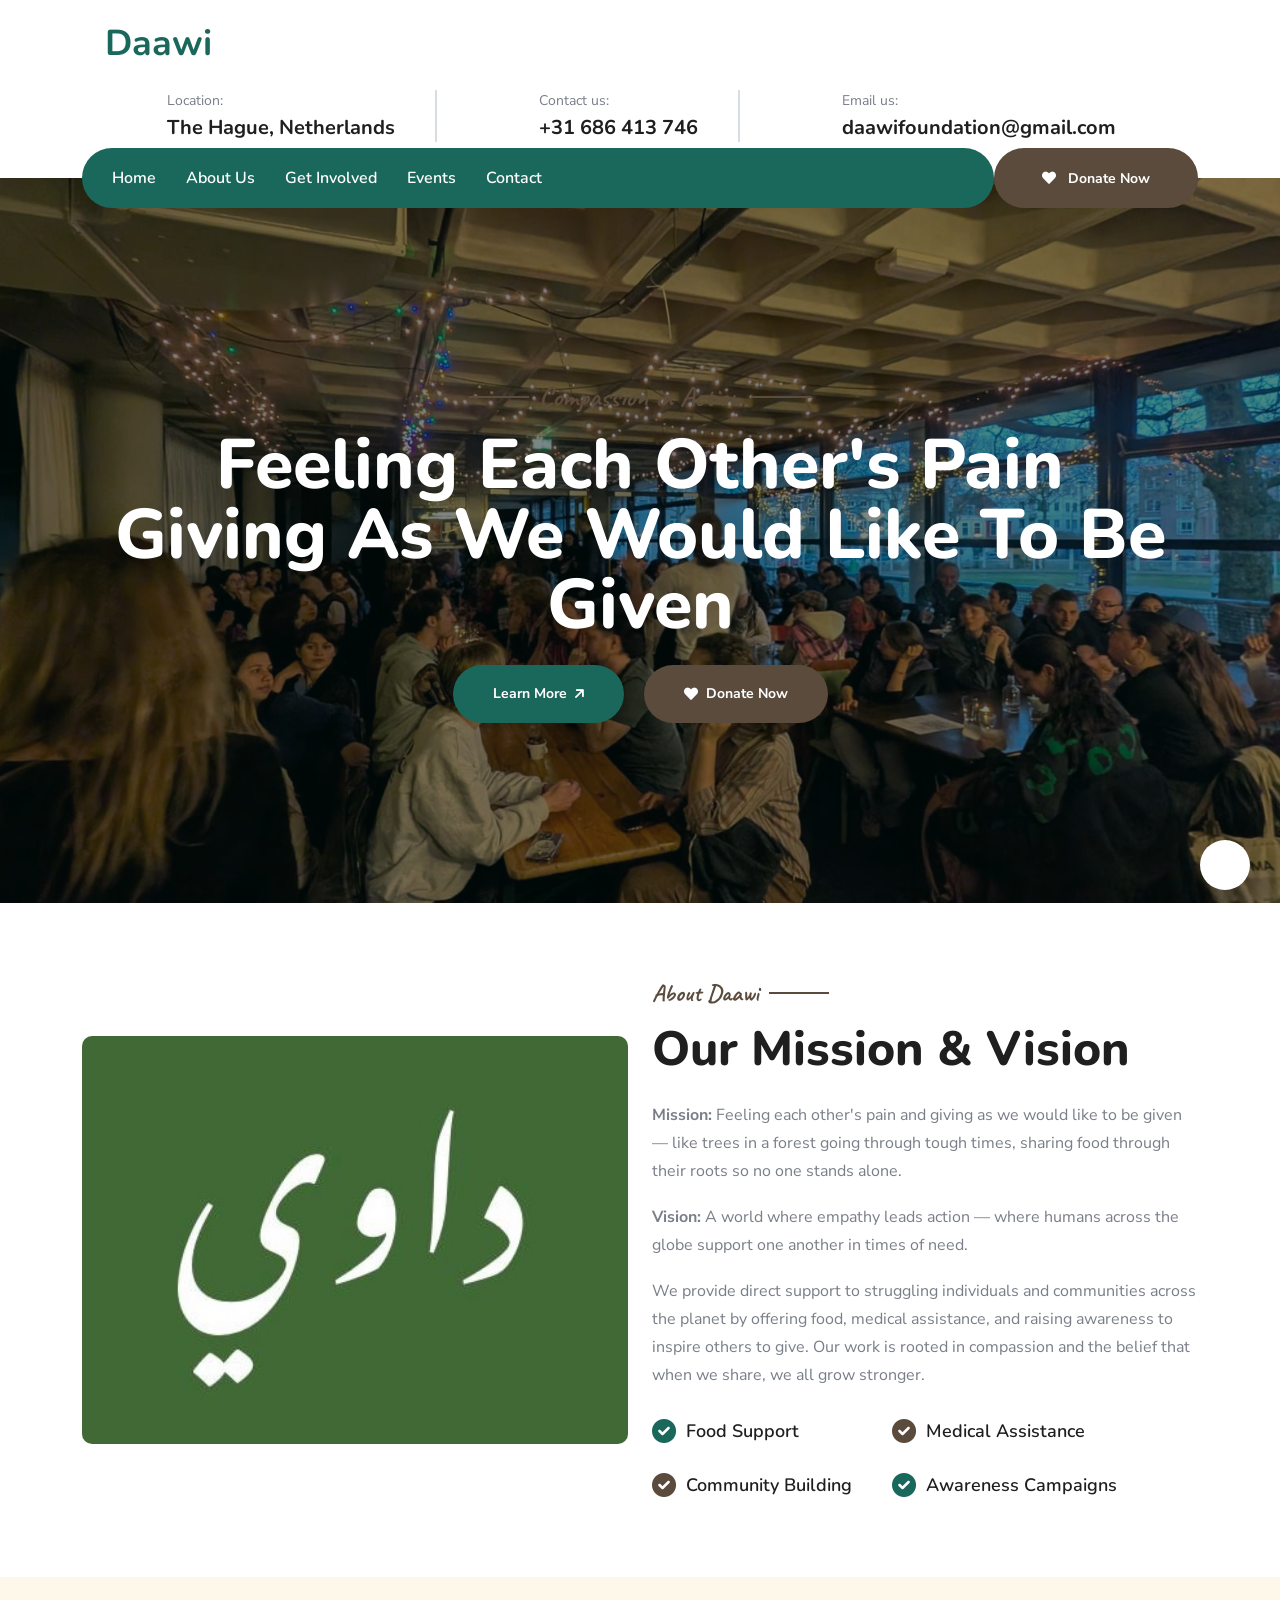
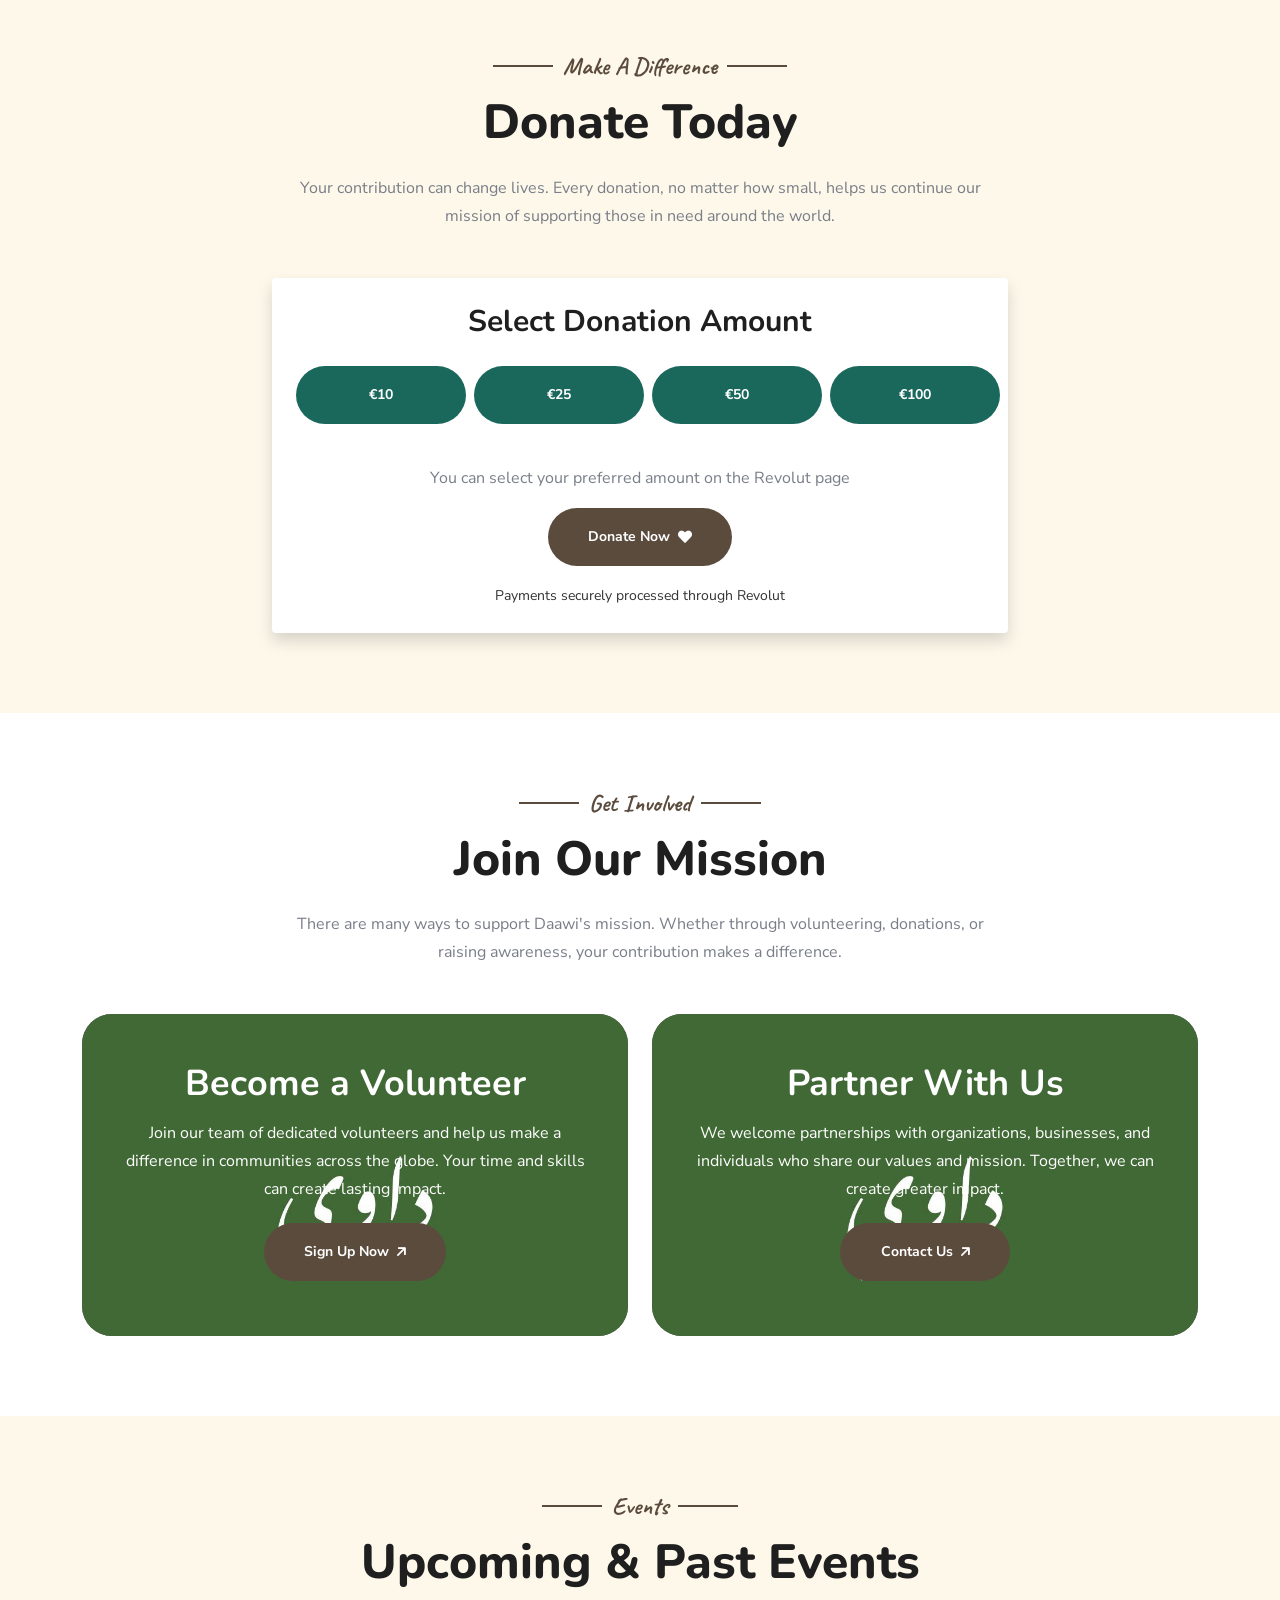
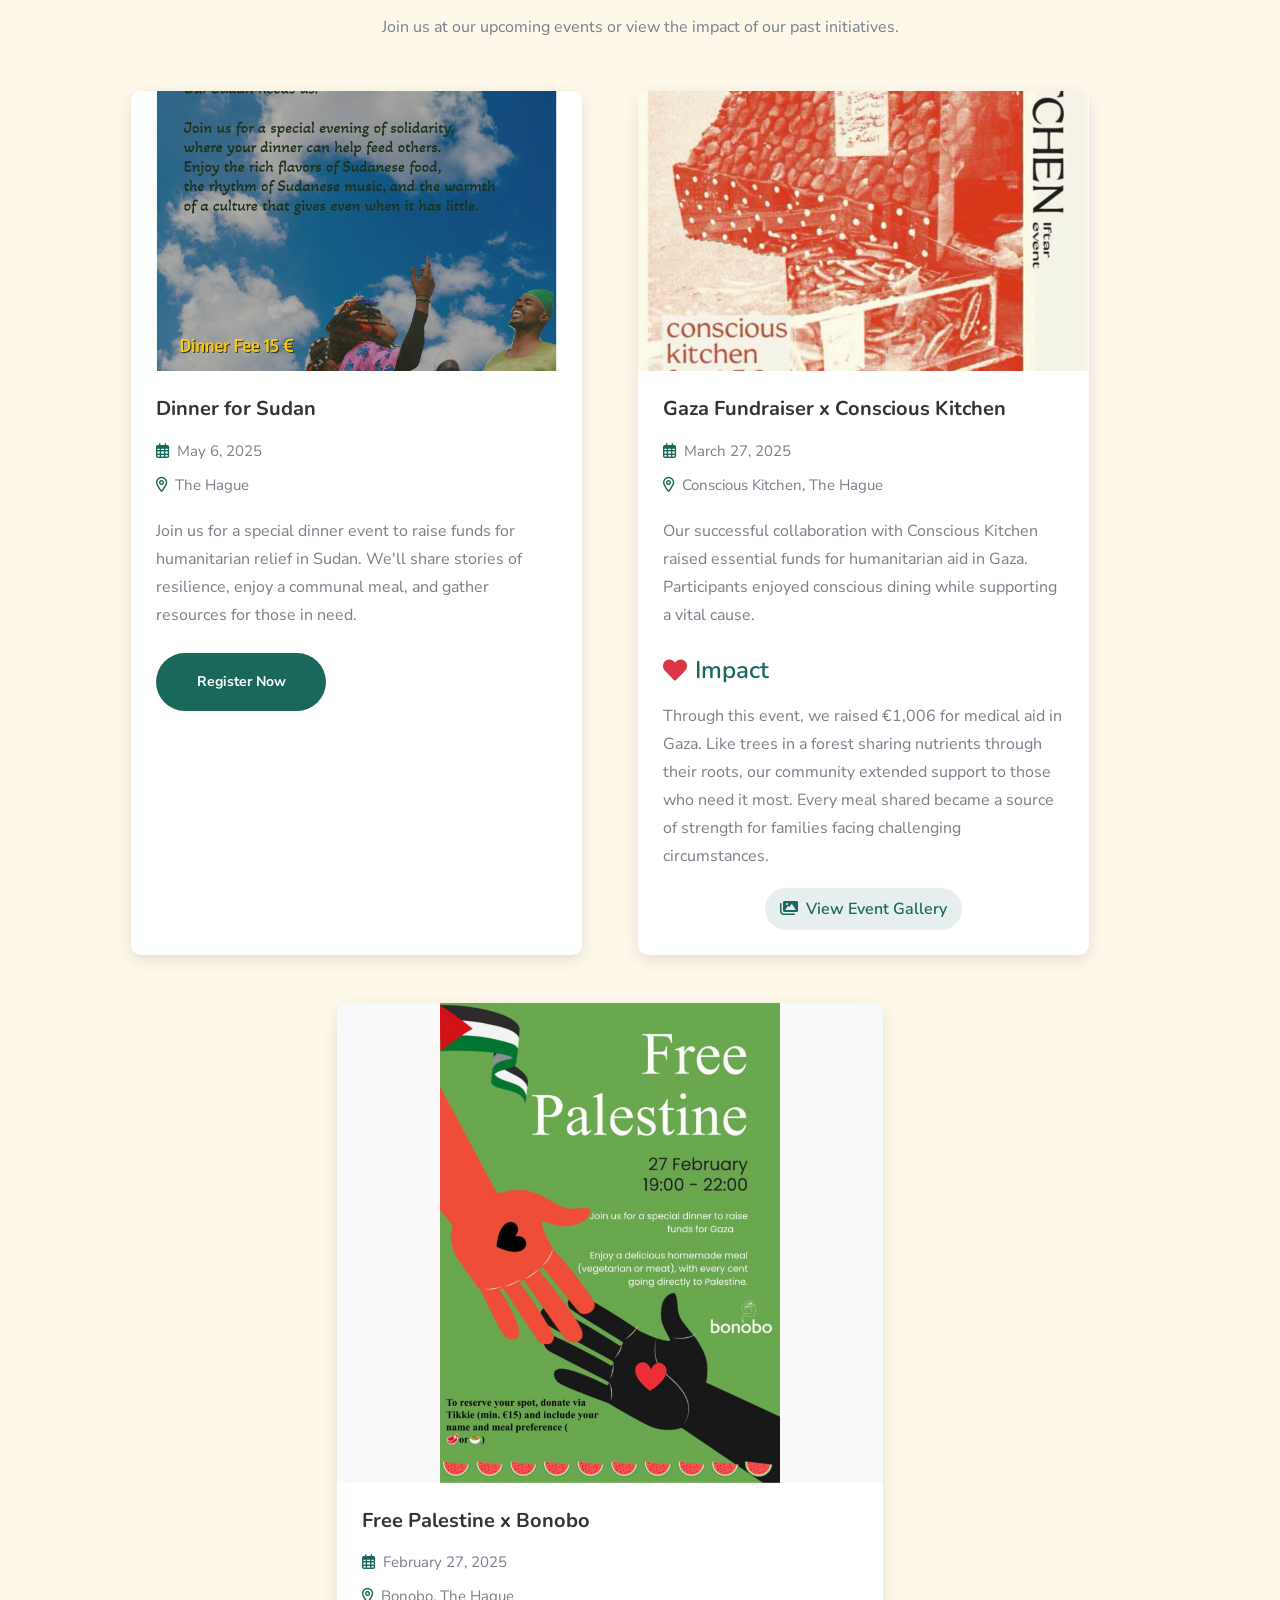
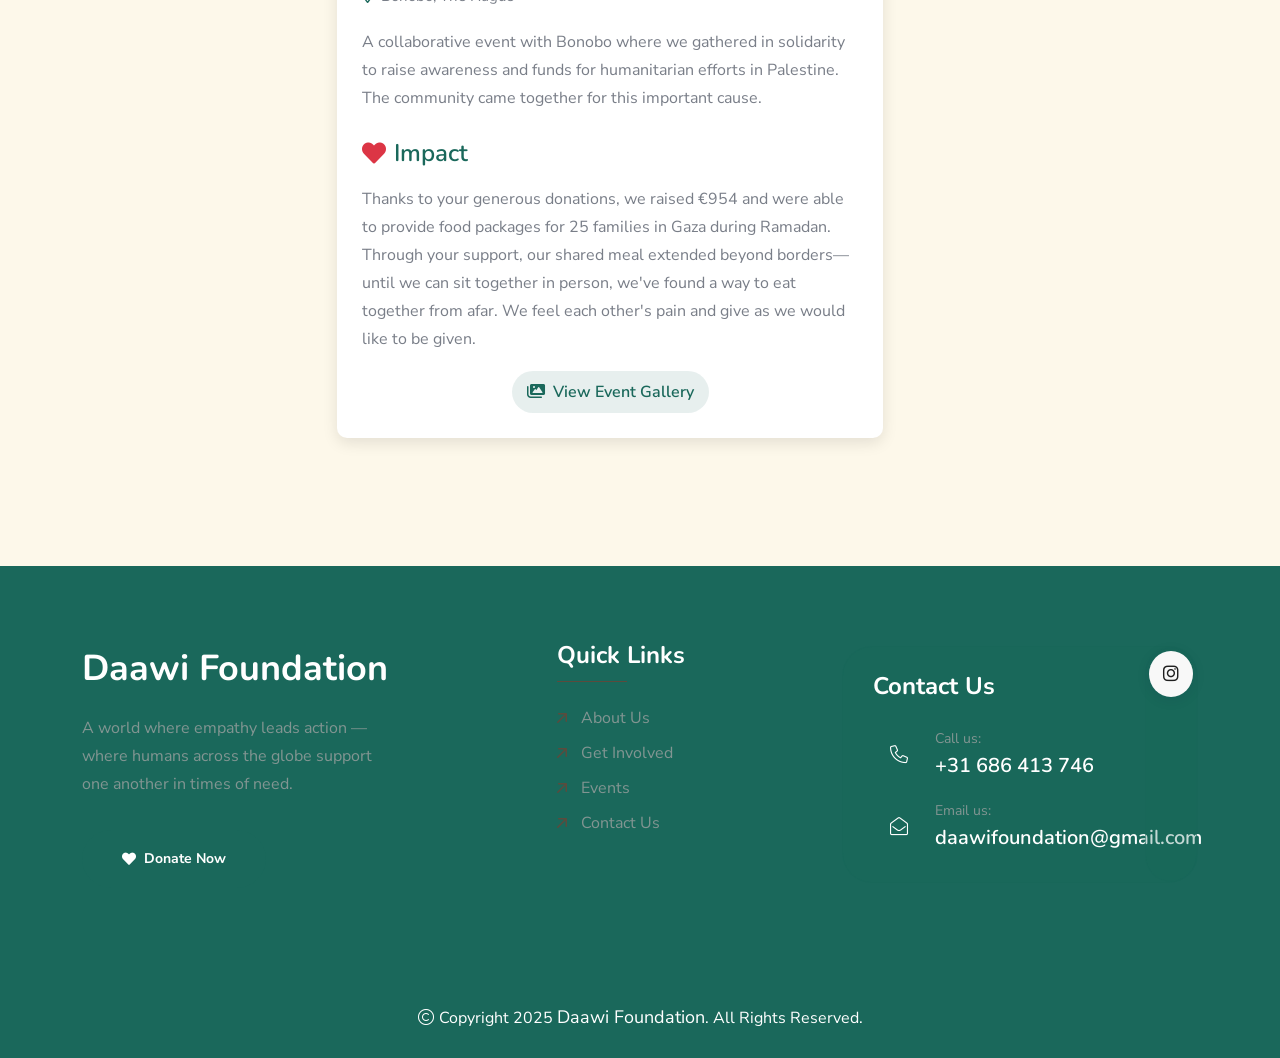
==== index.html @ 06177af1 "updates" ====
<!doctype html>
<html class="no-js" lang="en" dir="ltr">

<head>
    <meta charset="utf-8">
    <meta http-equiv="x-ua-compatible" content="ie=edge">
    <title>Daawi Foundation</title>
    <meta name="author" content="Daawi">
    <meta name="description" content="Daawi Foundation - Compassion in Action">
    <meta name="keywords" content="Daawi, Foundation, Charity, Donation, NGO, Humanitarian">
    <meta name="robots" content="INDEX,FOLLOW">

    <!-- Mobile Specific Metas -->
    <meta name="viewport" content="width=device-width, initial-scale=1, shrink-to-fit=no">

    <!-- Favicons -->
    <link rel="icon" type="image/png" href="assets/img/daawi-log.png">

    <!--==============================
	  Google Fonts
	============================== -->
    <link rel="preconnect" href="https://fonts.googleapis.com">
    <link rel="preconnect" href="https://fonts.gstatic.com" crossorigin>
    <link href="https://fonts.googleapis.com/css2?family=Caveat:wght@400..700&family=Nunito+Sans:ital,opsz,wght@0,6..12,200..1000;1,6..12,200..1000&family=Nunito:ital,wght@0,200..1000;1,200..1000&display=swap" rel="stylesheet">

    <!--==============================
	    All CSS File
	============================== -->
    <!-- Bootstrap -->
    <link rel="stylesheet" href="assets/css/bootstrap.min.css">
    <!-- Fontawesome Icon -->
    <link rel="stylesheet" href="assets/css/fontawesome.min.css">
    <!-- Magnific Popup -->
    <link rel="stylesheet" href="assets/css/magnific-popup.min.css">
    <!-- Swiper Js -->
    <link rel="stylesheet" href="assets/css/swiper-bundle.min.css">
    <!-- Theme Custom CSS -->
    <link rel="stylesheet" href="assets/css/style.css">

    <!-- Custom styles for the one-page MVP -->
    <style>
        :root {
            --theme-color: #1A685B; /* Dark green as requested */
            --theme-color2: #5B4B3D; /* Brown accent */
            --text-color: #333; /* Dark gray for text */
            --bg-light: #f5f5f5; /* Light gray background */
        }
        
        body {
            color: var(--text-color);
            font-family: 'Nunito Sans', sans-serif;
        }
        
        .section-title {
            margin-bottom: 2rem;
        }
        
        .footer-default {
            background-color: var(--theme-color);
        }
        
        .contact-form {
            padding: 2rem;
            background-color: #fff;
            border-radius: 10px;
            box-shadow: 0 5px 20px rgba(0,0,0,0.1);
        }
        
        /* Custom section spacing */
        .page-section {
            padding: 80px 0;
        }
        
        .page-section:nth-child(even) {
            background-color: var(--bg-light);
        }
        
        /* Fix for the logo display */
        .header-logo {
            display: block !important;
        }
        
        /* Event cards styling */
        .event-card {
            height: 100%;
            border-radius: 10px;
            overflow: hidden;
            box-shadow: 0 5px 15px rgba(0,0,0,0.1);
            background-color: #fff;
        }
        
        .event-img {
            height: 250px;
            overflow: hidden;
            position: relative;
        }
        
        .event-img img {
            width: 100%;
            height: 100%;
            object-fit: cover;
        }
        
        .event-content {
            padding: 25px;
        }
        
        /* Fix for About Us image */
        .about-image {
            width: 100%;
            height: auto;
            border-radius: 10px;
            overflow: hidden;
        }
        
        .about-image img {
            width: 100%;
            height: auto;
            display: block;
        }
    </style>
</head>

<body>
    <!--==============================
     Preloader
  ==============================-->
    <div class="preloader">
        <button class="th-btn style2 preloaderCls">Cancel Preloader</button>
        <div class="preloader-inner">
            <span class="loader">
                Daawi
                <span class="loading-text">Daawi</span>
            </span>
        </div>
    </div>

    <!--==============================
    Header Area
==============================-->
    <header class="th-header header-default">
        <div class="menu-top">
            <div class="container">
                <div class="row justify-content-center justify-content-lg-between align-items-center gy-2">
                    <div class="col-auto">
                        <div class="header-logo">
                            <h3 class="mb-0" style="color: var(--theme-color);">Daawi</h3>
                        </div>
                    </div>
                    <div class="col-auto d-none d-md-block">
                        <div class="info-card-wrap">
                            <div class="info-card">
                                <div class="box-icon">
                                    <i class="fal fa-map-marker-alt"></i>
                                </div>
                                <div class="box-content">
                                    <p class="box-text">Location:</p>
                                    <h4 class="box-title">The Hague, Netherlands</h4>
                                </div>
                            </div>
                            <div class="info-card">
                                <div class="box-icon">
                                    <i class="fal fa-phone"></i>
                                </div>
                                <div class="box-content">
                                    <p class="box-text">Contact us:</p>
                                    <h4 class="box-title"><a href="tel:+31686413746">+31 686 413 746</a></h4>
                                </div>
                            </div>
                            <div class="info-card">
                                <div class="box-icon">
                                    <i class="fal fa-envelope-open"></i>
                                </div>
                                <div class="box-content">
                                    <p class="box-text">Email us:</p>
                                    <h4 class="box-title"><a href="mailto:Daawifoundation@gmail.com">daawifoundation@gmail.com</a></h4>
                                </div>
                            </div>
                        </div>
                    </div>
                    <div class="col-auto header-social-col">
                        <div class="th-social">
                            <a href="https://www.instagram.com/_daawi_/"><i class="fab fa-instagram"></i></a>
                        </div>
                    </div>
                </div>
            </div>
        </div>
        <div class="sticky-wrapper">
            <!-- Main Menu Area -->
            <div class="container">
                <div class="menu-area">
                    <div class="menu-area-wrap">
                        <div class="col-auto d-inline-block d-lg-none">
                            <div class="header-logo">
                                <h3 class="mb-0 text-white">Daawi</h3>
                            </div>
                        </div>
                        <nav class="main-menu d-none d-lg-block">
                            <ul>
                                <li><a href="#hero">Home</a></li>
                                <li><a href="#about-sec">About Us</a></li>
                                <li><a href="#get-involved">Get Involved</a></li>
                                <li><a href="#events">Events</a></li>
                                <li><a href="#contact-sec">Contact</a></li>
                            </ul>
                        </nav>
                    </div>
                    <div class="header-button">
                        <a href="#donation-sec" class="th-btn style3 d-lg-block d-none"><i class="fas fa-heart me-2"></i> Donate Now</a>
                        <button type="button" class="icon-btn th-menu-toggle d-lg-none"><i class="far fa-bars"></i></button>
                    </div>
                </div>
            </div>
        </div>
    </header>

    <!--==============================
    Mobile Menu
  ============================== -->
    <div class="th-menu-wrapper">
        <div class="th-menu-area text-center">
            <button class="th-menu-toggle"><i class="fal fa-times"></i></button>
            <div class="mobile-logo">
                <h3 class="mb-0 text-white">Daawi</h3>
            </div>
            <div class="th-mobile-menu">
                <ul>
                    <li><a href="#hero">Home</a></li>
                    <li><a href="#about-sec">About Us</a></li>
                    <li><a href="#get-involved">Get Involved</a></li>
                    <li><a href="#events">Events</a></li>
                    <li><a href="#contact-sec">Contact</a></li>
                </ul>
            </div>
        </div>
    </div>

    <!--==============================
    Hero Area
    ==============================-->
    <div class="th-hero-wrapper hero-1" id="hero">
        <div class="swiper th-slider hero-slider1" id="heroSlide1" data-slider-options='{"effect":"fade", "autoHeight": "true"}'>
            <div class="swiper-wrapper">
                <div class="swiper-slide">
                    <div class="hero-inner" data-bg-src="assets/img/community.jpeg" data-overlay="black4" data-opacity="5">
                        <div class="container">
                            <div class="row justify-content-center">
                                <div class="col-xl-12">
                                    <div class="hero-style1 text-center">
                                        <span class="sub-title justify-content-center" data-ani="slideinup" data-ani-delay="0.2s">Compassion in Action</span>
                                        <h1 class="hero-title text-white">
                                            <span class="title1" data-ani="slideinup" data-ani-delay="0.4s">
                                                Feeling Each Other's Pain </span>
                                            <span class="title1" data-ani="slideinup" data-ani-delay="0.4s">
                                                Giving As We Would Like To Be Given </span>
                                        </h1>
                                        <div class="btn-wrap justify-content-center" data-ani="slideinup" data-ani-delay="0.7s">
                                            <a href="#about-sec" class="th-btn style4">Learn More <i class="fas fa-arrow-up-right ms-2"></i></a>
                                            <a href="#donation-sec" class="th-btn style5"><i class="fas fa-heart me-2"></i> Donate Now</a>
                                        </div>
                                    </div>
                                </div>
                            </div>
                        </div>
                    </div>
                </div>
            </div>
        </div>
    </div>
    <!--======== / Hero Section ========-->

    <!--==============================
    About Area  
    ==============================-->
    <div class="overflow-hidden space page-section" id="about-sec">
        <div class="container">
            <div class="row gy-4 align-items-center">
                <div class="col-xl-6">
                    <div class="about-image">
                        <img src="assets/img/daawi_logo.png" alt="About Daawi">
                    </div>
                </div>
                <div class="col-xl-6">
                    <div class="about-wrap1">
                        <div class="title-area mb-30">
                            <span class="sub-title before-none">About Daawi</span>
                            <h2 class="sec-title">Our Mission & Vision</h2>
                            <p><strong>Mission:</strong> Feeling each other's pain and giving as we would like to be given — like trees in a forest going through tough times, sharing food through their roots so no one stands alone.</p>
                            <p><strong>Vision:</strong> A world where empathy leads action — where humans across the globe support one another in times of need.</p>
                            <p>We provide direct support to struggling individuals and communities across the planet by offering food, medical assistance, and raising awareness to inspire others to give. Our work is rooted in compassion and the belief that when we share, we all grow stronger.</p>
                        </div>
                        <div class="checklist style2 list-two-column">
                            <ul>
                                <li>Food Support</li>
                                <li data-theme-color="var(--theme-color2)">Medical Assistance</li>
                                <li data-theme-color="#5B4B3D">Community Building</li>
                                <li data-theme-color="#1A685B">Awareness Campaigns</li>
                            </ul>
                        </div>
                    </div>
                </div>
            </div>
        </div>
    </div>

    <!-- "What We Do" section removed as requested -->
<!--==============================
Donation Area  
==============================-->
<section class="space bg-gray page-section" id="donation-sec">
    <div class="container">
        <div class="row justify-content-center">
            <div class="col-lg-8">
                <div class="title-area text-center">
                    <span class="sub-title">Make A Difference</span>
                    <h2 class="sec-title">Donate Today</h2>
                    <p>Your contribution can change lives. Every donation, no matter how small, helps us continue our mission of supporting those in need around the world.</p>
                </div>
            </div>
        </div>
        <div class="row justify-content-center">
            <div class="col-lg-8">
                <div class="donation-form bg-white p-4 rounded shadow">
                    <h4 class="mb-4 text-center">Select Donation Amount</h4>
                    <div class="row mb-4">
                        <div class="col-md-3 col-6 mb-3">
                            <a href="https://revolut.me/asmaajfjs" class="th-btn w-100 donation-amount" target="_blank">€10</a>
                        </div>
                        <div class="col-md-3 col-6 mb-3">
                            <a href="https://revolut.me/asmaajfjs" class="th-btn w-100 donation-amount" target="_blank">€25</a>
                        </div>
                        <div class="col-md-3 col-6 mb-3">
                            <a href="https://revolut.me/asmaajfjs" class="th-btn w-100 donation-amount" target="_blank">€50</a>
                        </div>
                        <div class="col-md-3 col-6 mb-3">
                            <a href="https://revolut.me/asmaajfjs" class="th-btn w-100 donation-amount" target="_blank">€100</a>
                        </div>
                    </div>
                    <div class="text-center">
                        <p class="mb-3">You can select your preferred amount on the Revolut page</p>
                        <a href="https://revolut.me/asmaajfjs" class="th-btn style3" target="_blank">Donate Now <i class="fas fa-heart ms-2"></i></a>
                    </div>
                    <div class="mt-3 text-center">
                        <small>Payments securely processed through Revolut</small>
                    </div>
                </div>
            </div>
        </div>
    </div>
</section>

    <!--==============================
    Get Involved Area  
    ==============================-->
    <section class="space page-section" id="get-involved">
        <div class="container">
            <div class="row justify-content-center">
                <div class="col-lg-8">
                    <div class="title-area text-center">
                        <span class="sub-title">Get Involved</span>
                        <h2 class="sec-title">Join Our Mission</h2>
                        <p>There are many ways to support Daawi's mission. Whether through volunteering, donations, or raising awareness, your contribution makes a difference.</p>
                    </div>
                </div>
            </div>
            <div class="row gy-4">
                <div class="col-lg-6">
                    <div class="cta-card" data-bg-src="assets/img/daawi_logo.jpeg">
                        <h3 class="box-title">Become a Volunteer</h3>
                        <p class="box-text">Join our team of dedicated volunteers and help us make a difference in communities across the globe. Your time and skills can create lasting impact.</p>
                        <a href="#contact-sec" class="th-btn style5">Sign Up Now <i class="fas fa-arrow-up-right ms-2"></i></a>
                    </div>
                </div>
                <div class="col-lg-6">
                    <div class="cta-card style2" data-bg-src="assets/img/daawi_logo.jpeg">
                        <h3 class="box-title">Partner With Us</h3>
                        <p class="box-text">We welcome partnerships with organizations, businesses, and individuals who share our values and mission. Together, we can create greater impact.</p>
                        <a href="#contact-sec" class="th-btn style5">Contact Us <i class="fas fa-arrow-up-right ms-2"></i></a>
                    </div>
                </div>
            </div>
        </div>
    </section>
<!--==============================
    Events Area  
    ==============================-->
    <section class="space-bottom page-section bg-gray" id="events">
        <div class="container">
            <div class="title-area text-center">
                <span class="sub-title">Events</span>
                <h2 class="sec-title">Upcoming & Past Events</h2>
                <p>Join us at our upcoming events or view the impact of our past initiatives.</p>
            </div>
            <div class="row justify-content-center" style="margin-top: 50px;">
                <!-- First row -->
                <div class="col-lg-5 col-md-6 mb-5 mx-auto mx-lg-3">
                    <div class="event-card upcoming-event">
                        <!-- No clickable gallery for upcoming event -->
                        <div class="event-img">
                            <img src="assets/img/events/daawi-event2.png" alt="Dinner for Sudan event">
                            <div class="event-overlay upcoming">
                                <span><i class="fas fa-calendar-alt"></i> Upcoming Event</span>
                            </div>
                        </div>
                        <div class="event-content">
                            <h3 class="event-title mb-3">Dinner for Sudan</h3>
                            <div class="event-meta mb-3">
                                <p class="mb-2"><i class="far fa-calendar-alt me-2"></i>May 6, 2025</p>
                                <p><i class="far fa-map-marker-alt me-2"></i>The Hague</p>
                            </div>
                            <p class="mb-4">Join us for a special dinner event to raise funds for humanitarian relief in Sudan. We'll share stories of resilience, enjoy a communal meal, and gather resources for those in need.</p>
                            <a href="https://form.jotform.com/251086362705355" class="th-btn" target="_blank">Register Now</a>
                        </div>
                    </div>
                </div>
                
                <div class="col-lg-5 col-md-6 mb-5 mx-auto mx-lg-3">
                    <div class="event-card">
                        <a href="#" class="event-link" data-bs-toggle="modal" data-bs-target="#gazaModal">
                            <div class="event-img">
                                <img src="assets/img/events/daawi-event1.png" alt="Gaza Fundraiser x Conscious Kitchen">
                                <div class="event-overlay">
                                    <span><i class="fas fa-images"></i> View Gallery</span>
                                </div>
                            </div>
                        </a>
                        <div class="event-content">
                            <h3 class="event-title mb-3">Gaza Fundraiser x Conscious Kitchen</h3>
                            <div class="event-meta mb-3">
                                <p class="mb-2"><i class="far fa-calendar-alt me-2"></i>March 27, 2025</p>
                                <p><i class="far fa-map-marker-alt me-2"></i>Conscious Kitchen, The Hague</p>
                            </div>
                            <p class="mb-4">Our successful collaboration with Conscious Kitchen raised essential funds for humanitarian aid in Gaza. Participants enjoyed conscious dining while supporting a vital cause.</p>
                            <h5 class="impact-title"><i class="fas fa-heart text-danger"></i> Impact</h5>
                            <p>Through this event, we raised €1,006 for medical aid in Gaza. Like trees in a forest sharing nutrients through their roots, our community extended support to those who need it most. Every meal shared became a source of strength for families facing challenging circumstances.</p>
                            <div class="text-center mt-3">
                                <a href="#" class="btn-view-gallery" data-bs-toggle="modal" data-bs-target="#gazaModal">
                                    <i class="fas fa-images me-2"></i>View Event Gallery
                                </a>
                            </div>
                        </div>
                    </div>
                </div>
            </div>
            
            <!-- Second row with just the Free Palestine event -->
            <div class="row justify-content-center">
                <div class="col-lg-6 col-md-8 mb-5">
                    <div class="event-card palestine-event">
                        <a href="#" class="event-link" data-bs-toggle="modal" data-bs-target="#palestineModal">
                            <div class="event-img">
                                <img src="assets/img/events/free-palestine-poster.png" alt="Free Palestine Event">
                                <div class="event-overlay">
                                    <span><i class="fas fa-images"></i> View Gallery</span>
                                </div>
                            </div>
                        </a>
                        <div class="event-content">
                            <h3 class="event-title mb-3">Free Palestine x Bonobo</h3>
                            <div class="event-meta mb-3">
                                <p class="mb-2"><i class="far fa-calendar-alt me-2"></i>February 27, 2025</p>
                                <p><i class="far fa-map-marker-alt me-2"></i>Bonobo, The Hague</p>
                            </div>
                            <p class="mb-4">A collaborative event with Bonobo where we gathered in solidarity to raise awareness and funds for humanitarian efforts in Palestine. The community came together for this important cause.</p>
                            <h5 class="impact-title"><i class="fas fa-heart text-danger"></i> Impact</h5>
                            <p>Thanks to your generous donations, we raised €954 and were able to provide food packages for 25 families in Gaza during Ramadan. Through your support, our shared meal extended beyond borders—until we can sit together in person, we've found a way to eat together from afar. We feel each other's pain and give as we would like to be given.</p>
                            <div class="text-center mt-3">
                                <a href="#" class="btn-view-gallery" data-bs-toggle="modal" data-bs-target="#palestineModal">
                                    <i class="fas fa-images me-2"></i>View Event Gallery
                                </a>
                            </div>
                        </div>
                    </div>
                </div>
            </div>
        </div>
    </section>
    
    <!-- No modal for Dinner for Sudan since it's an upcoming event -->
    
    <!-- Modal for Gaza Fundraiser Gallery -->
    <div class="modal fade" id="gazaModal" tabindex="-1" aria-labelledby="gazaModalLabel" aria-hidden="true">
        <div class="modal-dialog modal-dialog-centered modal-xl">
            <div class="modal-content">
                <div class="modal-header">
                    <h5 class="modal-title" id="gazaModalLabel">Gaza Fundraiser Gallery</h5>
                    <button type="button" class="btn-close" data-bs-dismiss="modal" aria-label="Close"></button>
                </div>
                <div class="modal-body">
                    <div class="impact-statement mb-4">
                        <h4>Impact</h4>
                        <p>Through this event, we raised €1,050 for medical aid in Gaza. Like trees in a forest sharing nutrients through their roots, our community extended support to those who need it most. Every meal shared became a source of strength for families facing challenging circumstances.</p>
                    </div>
                    <div class="gallery-container">
                        <!-- Replace these with actual images from your event -->
                        <div class="gallery-item">
                            <img src="assets/img/gallery/gaza-event-1.jpeg" alt="Gaza Fundraiser Event">
                        </div>
                        <div class="gallery-item">
                            <img src="assets/img/gallery/gaza-event-2.jpeg" alt="Gaza Fundraiser Event">
                        </div>
                        <div class="gallery-item">
                            <img src="assets/img/gallery/gaza-event-3.jpeg" alt="Gaza Fundraiser Event">
                        </div>
                        <div class="gallery-item">
                            <img src="assets/img/gallery/gaza-event-4.jpeg" alt="Gaza Fundraiser Event">
                        </div>
                        <div class="gallery-item">
                            <img src="assets/img/gallery/palestine-event-8.jpeg" alt="Gaza Fundraiser Event">
                        </div>
                        <!-- Add more images as needed -->
                    </div>
                </div>
            </div>
        </div>
    </div>
    
    <!-- Modal for Free Palestine Gallery -->
    <div class="modal fade" id="palestineModal" tabindex="-1" aria-labelledby="palestineModalLabel" aria-hidden="true">
        <div class="modal-dialog modal-dialog-centered modal-xl">
            <div class="modal-content">
                <div class="modal-header">
                    <h5 class="modal-title" id="palestineModalLabel">Free Palestine x Bonobo Gallery</h5>
                    <button type="button" class="btn-close" data-bs-dismiss="modal" aria-label="Close"></button>
                </div>
                <div class="modal-body">
                    <div class="impact-statement mb-4">
                        <h4>Impact</h4>
                        <p>Thanks to your generous donations, we raised €1,000 and were able to provide food packages for 25 families in Gaza during Ramadan. Through your support, our shared meal extended beyond borders—until we can sit together in person, we've found a way to eat together from afar. We feel each other's pain and give as we would like to be given.</p>
                    </div>
                    <div class="gallery-container">
                        <!-- Replace these with actual images from your event -->
                        <div class="gallery-item">
                            <img src="assets/img/gallery/palestine-event-1.jpeg" alt="Free Palestine Event">
                        </div>
                        <div class="gallery-item">
                            <img src="assets/img/gallery/palestine-event-2.jpeg" alt="Free Palestine Event">
                        </div>
                        <div class="gallery-item">
                            <img src="assets/img/gallery/palestine-event-3.jpeg" alt="Free Palestine Event">
                        </div>
                        <div class="gallery-item">
                            <img src="assets/img/gallery/palestine-event-4.jpeg" alt="Free Palestine Event">
                        </div>
                        <div class="gallery-item">
                            <img src="assets/img/gallery/palestine-event-5.jpeg" alt="Free Palestine Event">
                        </div>
                        <div class="gallery-item">
                            <img src="assets/img/gallery/palestine-event-6.jpeg" alt="Free Palestine Event">
                        </div>
                        <div class="gallery-item">
                            <img src="assets/img/gallery/palestine-event-7.jpeg" alt="Free Palestine Event">
                        </div>
                        <!-- Add more images as needed -->
                    </div>
                </div>
            </div>
        </div>
    </div>
    
    <style>
    /* Event cards styling */
    .event-card {
        height: 100%;
        border-radius: 10px;
        overflow: hidden;
        box-shadow: 0 5px 15px rgba(0,0,0,0.1);
        background-color: #fff;
        transition: transform 0.3s ease;
        max-width: 100%;
    }
    
    .event-card:hover {
        transform: translateY(-5px);
    }
    
    .event-img {
        height: 280px;
        overflow: hidden;
        position: relative;
        cursor: pointer; /* Add cursor pointer to indicate clickable */
    }
    
    .event-img img {
        width: 100%;
        height: 100%;
        object-fit: cover;
        object-position: center;
        transition: transform 0.5s ease;
    }
    
    /* Event overlay for gallery indication */
    .event-overlay {
        position: absolute;
        top: 0;
        left: 0;
        right: 0;
        bottom: 0;
        background-color: rgba(26, 104, 91, 0.7);
        display: flex;
        align-items: center;
        justify-content: center;
        opacity: 0;
        transition: opacity 0.3s ease;
    }
    
    /* Special overlay for upcoming events */
    .event-overlay.upcoming {
        background-color: rgba(91, 75, 61, 0.7); /* Using the brown accent color */
        opacity: 0;
    }
    
    .upcoming-event:hover .event-overlay.upcoming {
        opacity: 1;
    }
    
    .event-overlay span {
        color: white;
        font-size: 18px;
        font-weight: 600;
        padding: 10px 20px;
        border: 2px solid white;
        border-radius: 30px;
    }
    
    .event-link:hover .event-overlay {
        opacity: 1;
    }
    
    .event-link:hover .event-img img {
        transform: scale(1.05);
    }
    
    /* View Gallery button */
    .btn-view-gallery {
        display: inline-block;
        padding: 8px 15px;
        background-color: rgba(26, 104, 91, 0.1);
        color: var(--theme-color);
        border-radius: 30px;
        font-weight: 600;
        transition: all 0.3s ease;
        text-decoration: none;
    }
    
    .btn-view-gallery:hover {
        background-color: var(--theme-color);
        color: white;
    }
    
    /* Special styling for the Free Palestine event */
    .palestine-event .event-img {
        height: 480px;
    }
    
    .palestine-event .event-img img {
        object-fit: contain;
        background-color: #f9f9f9;
    }
    
    .event-content {
        padding: 25px;
    }
    
    .event-title {
        font-size: 20px;
        font-weight: 700;
        margin-bottom: 15px;
        color: #333;
    }
    
    .event-meta {
        color: #666;
        font-size: 15px;
    }
    
    .event-meta i {
        color: var(--theme-color);
    }
    
    /* Impact styling */
    .impact-title {
        margin-top: 20px;
        font-weight: 600;
        color: var(--theme-color);
        display: flex;
        align-items: center;
        gap: 8px;
    }
    
    .impact-statement {
        background-color: #ffffff;
        padding: 20px;
        border-radius: 10px;
        border-left: 4px solid var(--theme-color);
        box-shadow: 0 3px 10px rgba(0,0,0,0.1);
    }
    
    .impact-statement h4 {
        color: var(--theme-color);
        margin-bottom: 10px;
        font-weight: 600;
    }
    
    /* Gallery styling */
    .gallery-container {
        display: grid;
        grid-template-columns: repeat(auto-fill, minmax(250px, 1fr));
        gap: 15px;
        padding: 10px;
    }
    
    .gallery-item {
        overflow: hidden;
        border-radius: 8px;
        box-shadow: 0 3px 10px rgba(0,0,0,0.1);
    }
    
    .gallery-item img {
        width: 100%;
        height: 200px;
        object-fit: cover;
        transition: transform 0.3s ease;
    }
    
    .gallery-item:hover img {
        transform: scale(1.05);
    }
    
    /* Modal styling */
    .modal-content {
        border-radius: 15px;
        overflow: hidden;
    }
    
    .modal-header {
        background-color: var(--theme-color);
        color: white;
        border: none;
    }
    
    .modal-title {
        font-weight: 600;
    }
    
    .btn-close {
        filter: brightness(0) invert(1);
    }
    
    /* Media queries for better spacing on different screen sizes */
    @media (min-width: 992px) {
        .row.justify-content-center > [class*='col-'] {
            margin-left: 2%;
            margin-right: 2%;
        }
    }
    
    @media (max-width: 991px) {
        .event-img {
            height: 240px;
        }
        .palestine-event .event-img {
            height: 400px;
        }
        .event-card {
            max-width: 450px;
            margin: 0 auto;
        }
        .gallery-container {
            grid-template-columns: repeat(auto-fill, minmax(200px, 1fr));
        }
    }
    
    @media (max-width: 767px) {
        .event-img {
            height: 220px;
        }
        .palestine-event .event-img {
            height: 350px;
        }
        .gallery-container {
            grid-template-columns: repeat(auto-fill, minmax(150px, 1fr));
        }
        .gallery-item img {
            height: 150px;
        }
    }
    </style>

    <!--==============================
    Contact Area  
    ==============================-->
    <!-- <section class="space page-section" id="contact-sec">
        <div class="container">
            <div class="row justify-content-center">
                <div class="col-lg-6">
                    <div class="title-area text-center">
                        <span class="sub-title">Get In Touch</span>
                        <h2 class="sec-title">Contact Us</h2>
                        <p>Have questions or want to get involved? Reach out to us and we'll get back to you as soon as possible.</p>
                    </div>
                </div>
            </div>
            <div class="row">
                <div class="col-lg-6">
                    <div class="contact-info mb-4 mb-lg-0">
                        <div class="info-card mb-4">
                            <div class="box-icon">
                                <i class="fal fa-map-marker-alt"></i>
                            </div>
                            <div class="box-content">
                                <h4 class="box-title">Our Location</h4>
                                <p>The Hague, Netherlands</p>
                            </div>
                        </div>
                        <div class="info-card mb-4">
                            <div class="box-icon">
                                <i class="fal fa-phone"></i>
                            </div>
                            <div class="box-content">
                                <h4 class="box-title">Phone Number</h4>
                                <p><a href="tel:+31686413746">+31 686 413 746</a></p>
                            </div>
                        </div>
                        <div class="info-card">
                            <div class="box-icon">
                                <i class="fal fa-envelope"></i>
                            </div>
                            <div class="box-content">
                                <h4 class="box-title">Email Address</h4>
                                <p><a href="mailto:Daawifoundation@gmail.com">daawifoundation@gmail.com</a></p>
                            </div>
                        </div>
                    </div>
                </div>
                <div class="col-lg-6">
                    <div class="contact-form">
                        <form>
                            <div class="mb-3">
                                <input type="text" class="form-control" placeholder="Your Name" required>
                            </div>
                            <div class="mb-3">
                                <input type="email" class="form-control" placeholder="Email Address" required>
                            </div>
                            <div class="mb-3">
                                <input type="text" class="form-control" placeholder="Subject">
                            </div>
                            <div class="mb-3">
                                <textarea class="form-control" rows="4" placeholder="Your Message" required></textarea>
                            </div>
                            <div class="mb-3 form-check">
                                <input type="checkbox" class="form-check-input" id="subscribe">
                                <label class="form-check-label" for="subscribe">I would like to receive updates about future events and initiatives</label>
                            </div>
                            <button type="submit" class="th-btn">Send Message</button>
                        </form>
                    </div>
                </div>
            </div>
        </div>
    </section> -->

    <!--==============================
	Footer Area
==============================-->
    <footer class="footer-wrapper footer-default" data-bg-src="assets/img/bg/footer-default-bg-mask.png">
        <div class="widget-area">
            <div class="container">
                <div class="row justify-content-between">
                    <div class="col-md-6 col-xl-4">
                        <div class="widget footer-widget">
                            <div class="th-widget-about">
                                <div class="about-logo">
                                    <h3 class="text-white">Daawi Foundation</h3>
                                </div>
                                <p class="about-text">A world where empathy leads action — where humans across the globe support one another in times of need.</p>
                                <a href="#donation-sec" class="th-btn"><i class="fas fa-heart me-2"></i> Donate Now</a>
                            </div>
                        </div>
                    </div>
                    <div class="col-sm-6 col-xl-2">
                        <div class="widget widget_nav_menu footer-widget">
                            <h3 class="widget_title">Quick Links</h3>
                            <div class="menu-all-pages-container">
                                <ul class="menu">
                                    <li><a href="#about-sec">About Us</a></li>
                                    <li><a href="#get-involved">Get Involved</a></li>
                                    <li><a href="#events">Events</a></li>
                                    <li><a href="#contact-sec">Contact Us</a></li>
                                </ul>
                            </div>
                        </div>
                    </div>
                    <div class="col-md-6 col-xl-4">
                        <div class="widget footer-widget">
                            <div class="th-widget-contact">
                                <h3 class="widget_title">Contact Us</h3>
                                <div class="info-card">
                                    <div class="box-icon">
                                        <i class="fal fa-phone"></i>
                                    </div>
                                    <div class="box-content">
                                        <p class="box-text">Call us:</p>
                                        <h4 class="box-title"><a href="tel:+31686413746">+31 686 413 746</a></h4>
                                    </div>
                                </div>
                                <div class="info-card">
                                    <div class="box-icon">
                                        <i class="fal fa-envelope-open"></i>
                                    </div>
                                    <div class="box-content">
                                        <p class="box-text">Email us:</p>
                                        <h4 class="box-title"><a href="mailto:Daawifoundation@gmail.com">daawifoundation@gmail.com</a></h4>
                                    </div>
                                </div>
                                <div class="th-social style2">
                                    <a href="https://www.instagram.com/_daawi_/"><i class="fab fa-instagram"></i></a>
                                </div>
                            </div>
                        </div>
                    </div>
                </div>
            </div>
        </div>
        <div class="copyright-wrap">
            <div class="container">
                <div class="row justify-content-center gy-3 align-items-center">
                    <div class="col-lg-12">
                        <p class="copyright-text text-center" style="color: #ffffff;">
                            <i class="fal fa-copyright"></i> Copyright 2025 <a href="#" style="color: #ffffff;">Daawi Foundation</a>. All Rights Reserved.
                        </p>
                    </div>
                </div>
            </div>
        </div>
    </footer>

    <!-- Scroll To Top -->
    <div class="scroll-top">
        <svg class="progress-circle svg-content" width="100%" height="100%" viewBox="-1 -1 102 102">
            <path d="M50,1 a49,49 0 0,1 0,98 a49,49 0 0,1 0,-98" style="transition: stroke-dashoffset 10ms linear 0s; stroke-dasharray: 307.919, 307.919; stroke-dashoffset: 307.919;"></path>
        </svg>
    </div>

    <!--==============================
    All Js File
============================== -->
    <!-- Jquery -->
    <script src="assets/js/vendor/jquery-3.7.1.min.js"></script>
    <!-- Swiper Js -->
    <script src="assets/js/swiper-bundle.min.js"></script>
    <!-- Bootstrap -->
    <script src="assets/js/bootstrap.min.js"></script>
    <!-- Magnific Popup -->
    <script src="assets/js/jquery.magnific-popup.min.js"></script>
    <!-- Counter Up -->
    <script src="assets/js/jquery.counterup.min.js"></script>
    <!-- Isotope Filter -->
    <script src="assets/js/imagesloaded.pkgd.min.js"></script>
    <script src="assets/js/isotope.pkgd.min.js"></script>

    <!-- Main Js File -->
    <script src="assets/js/main.js"></script>
</body>

</html>
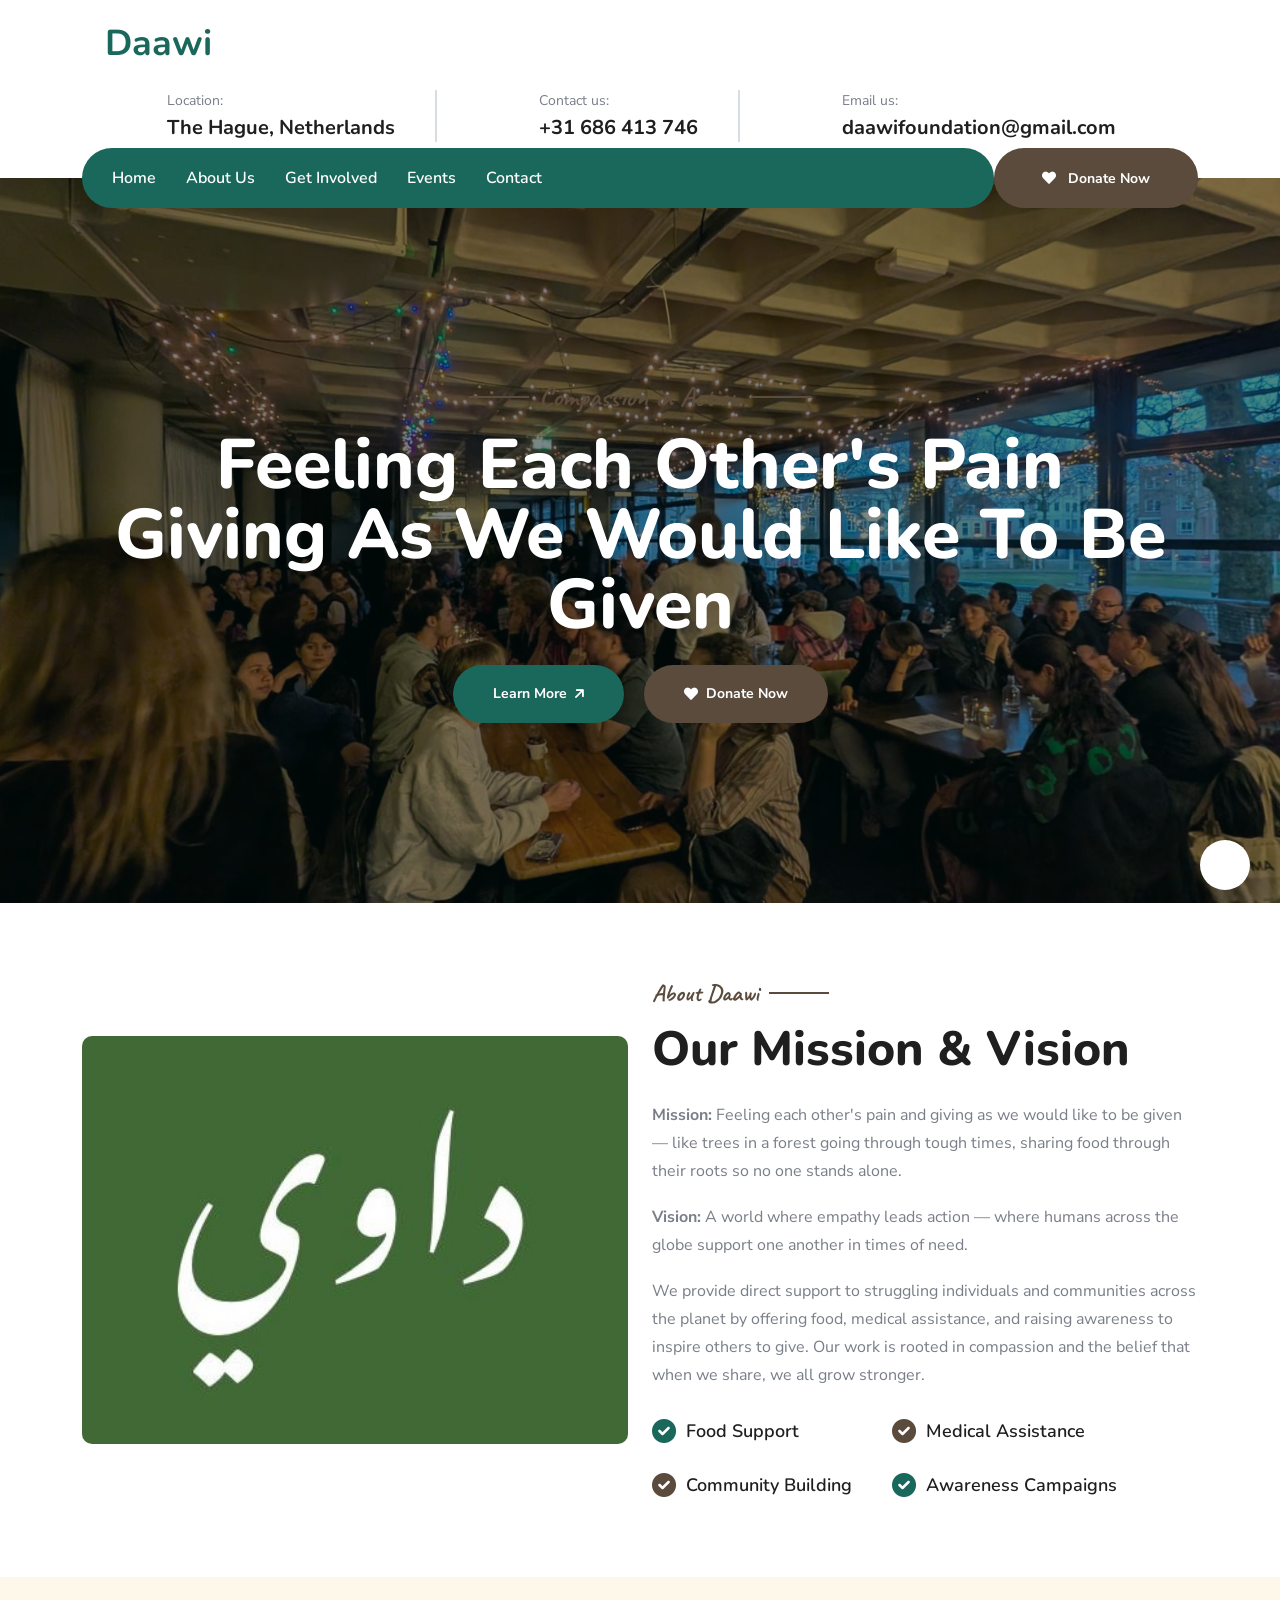
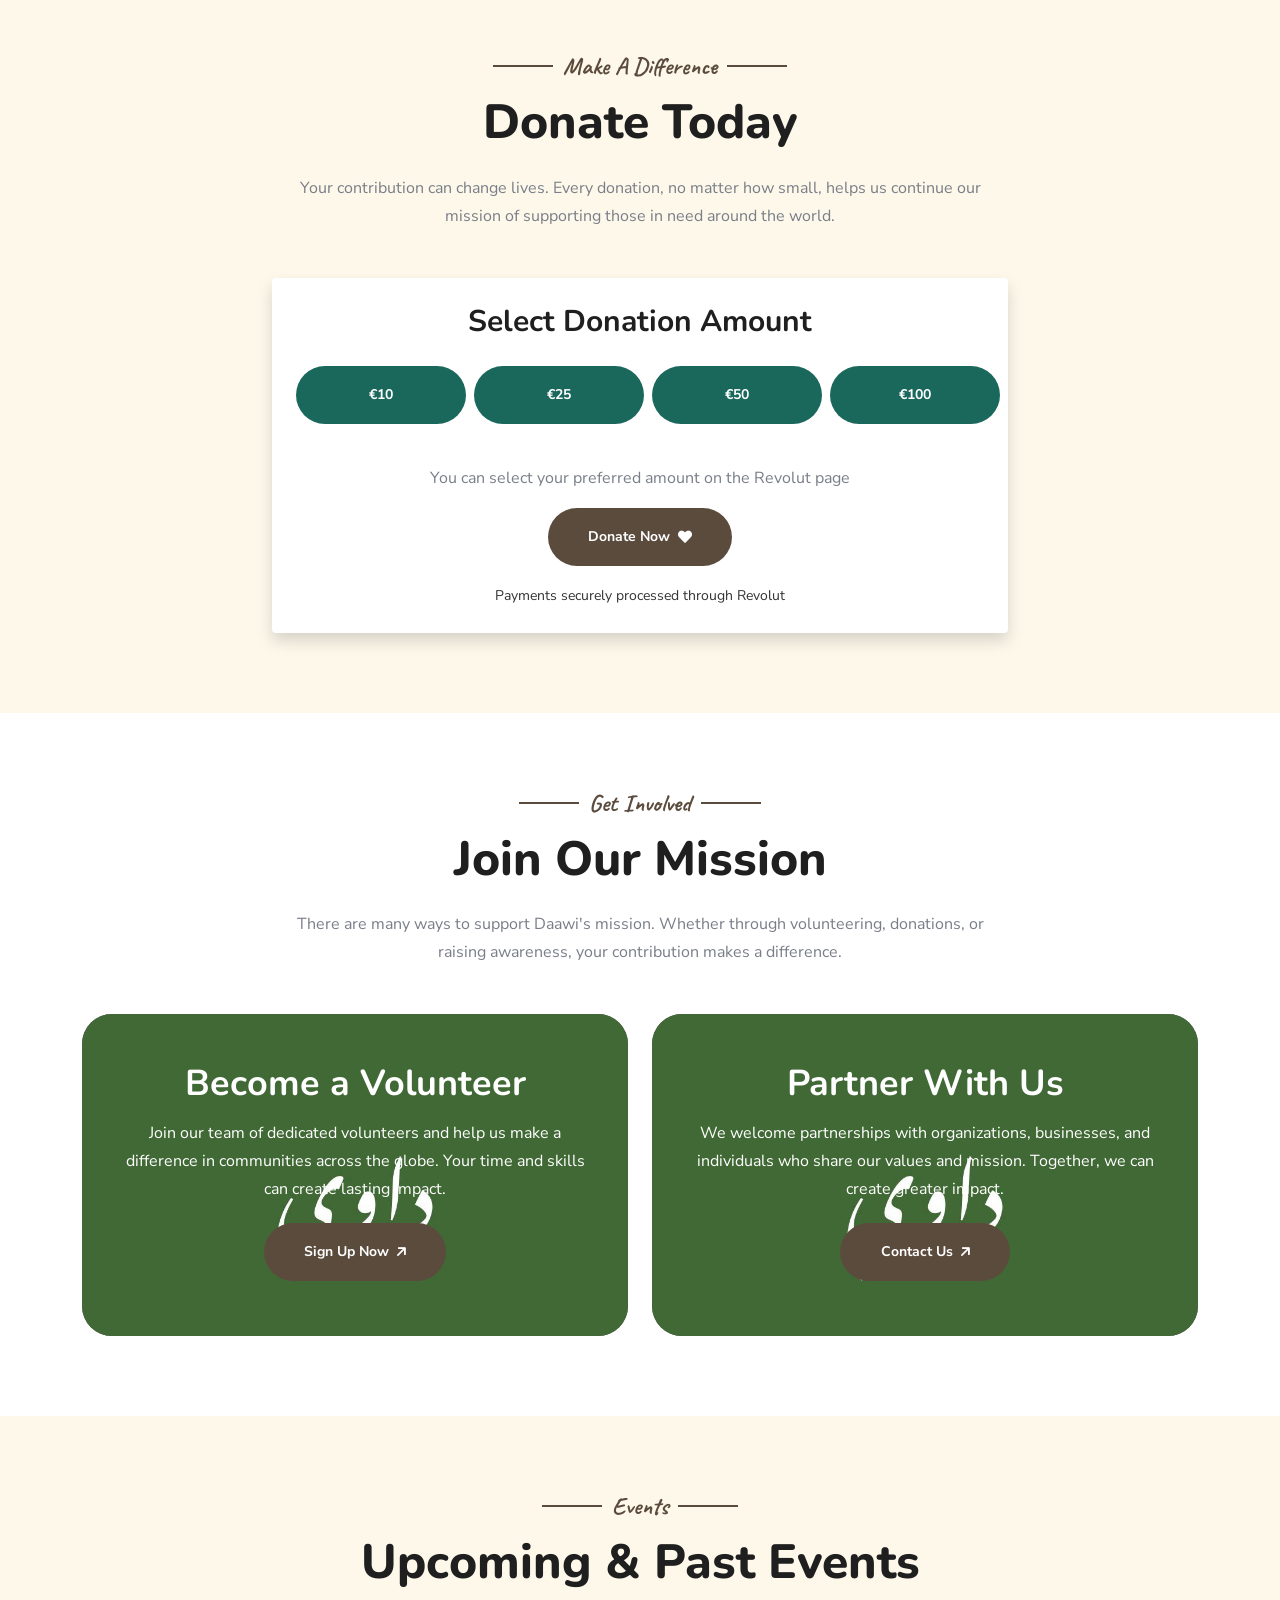
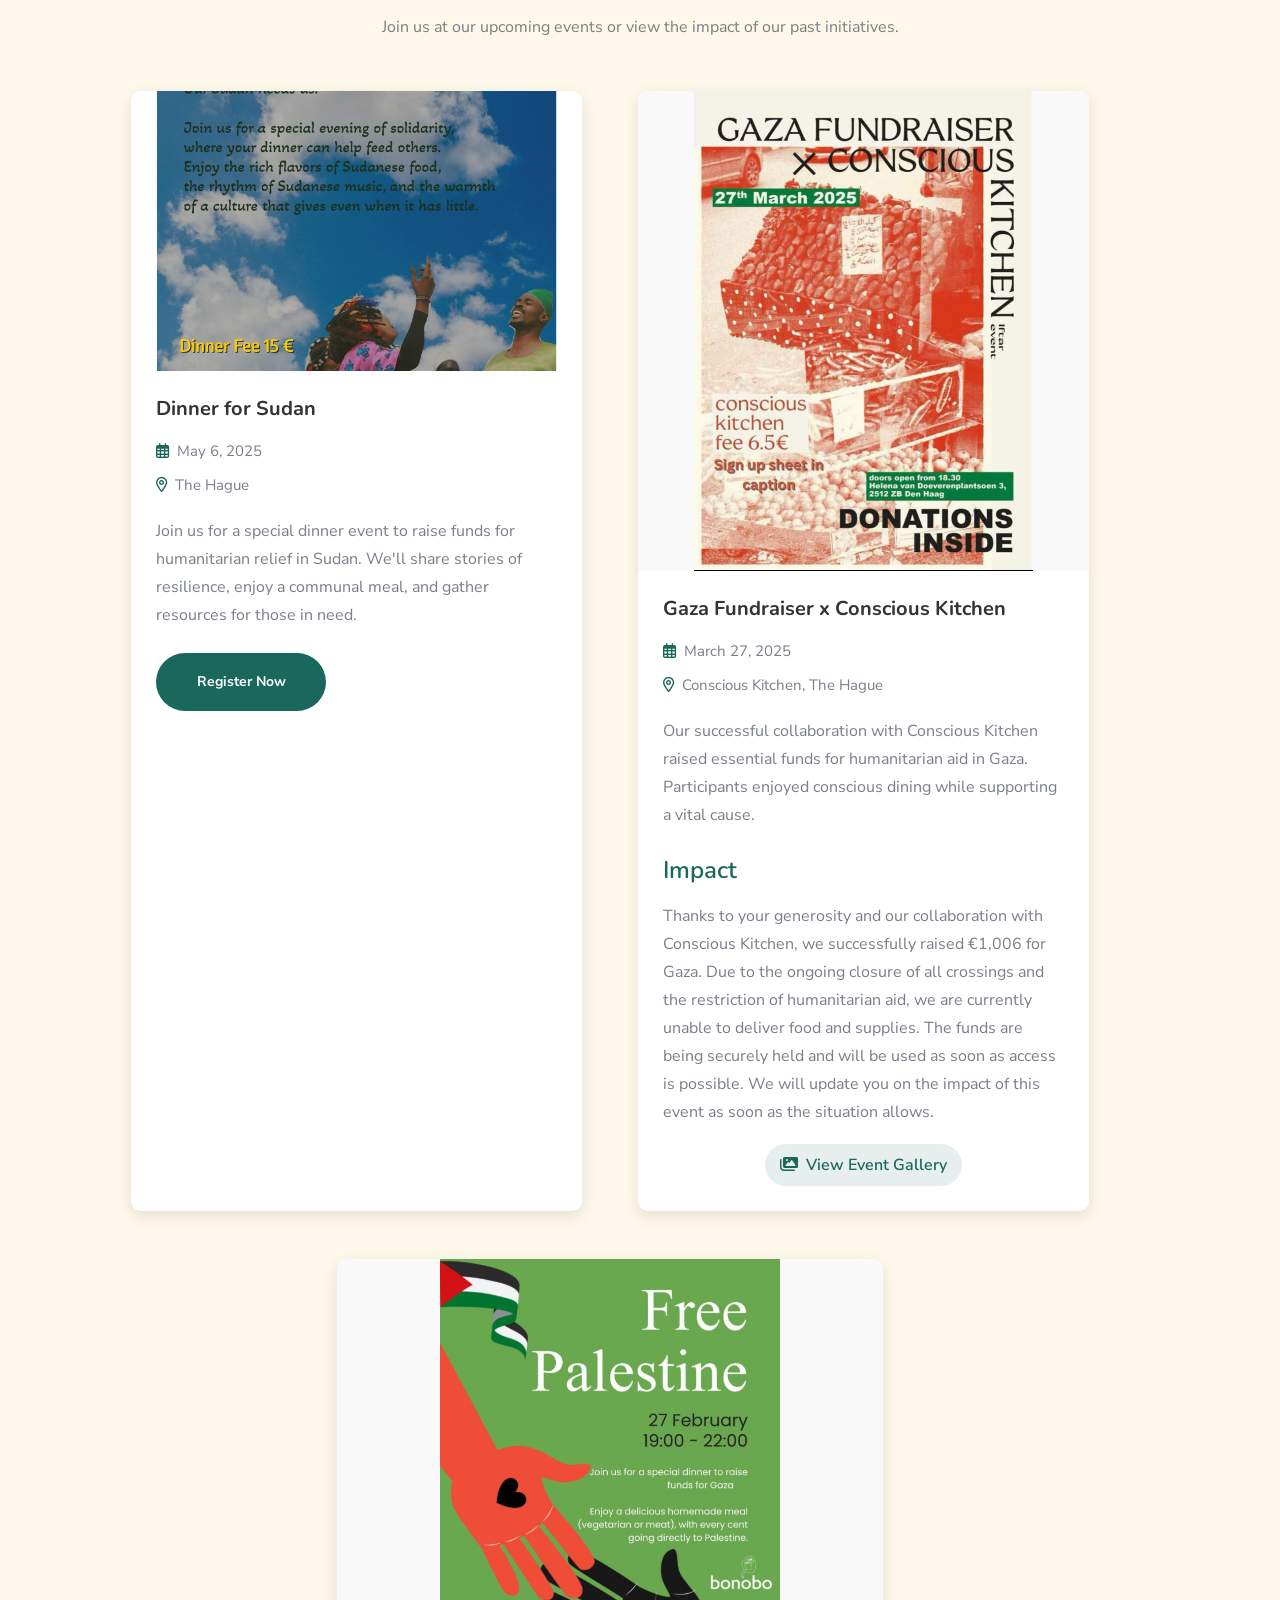
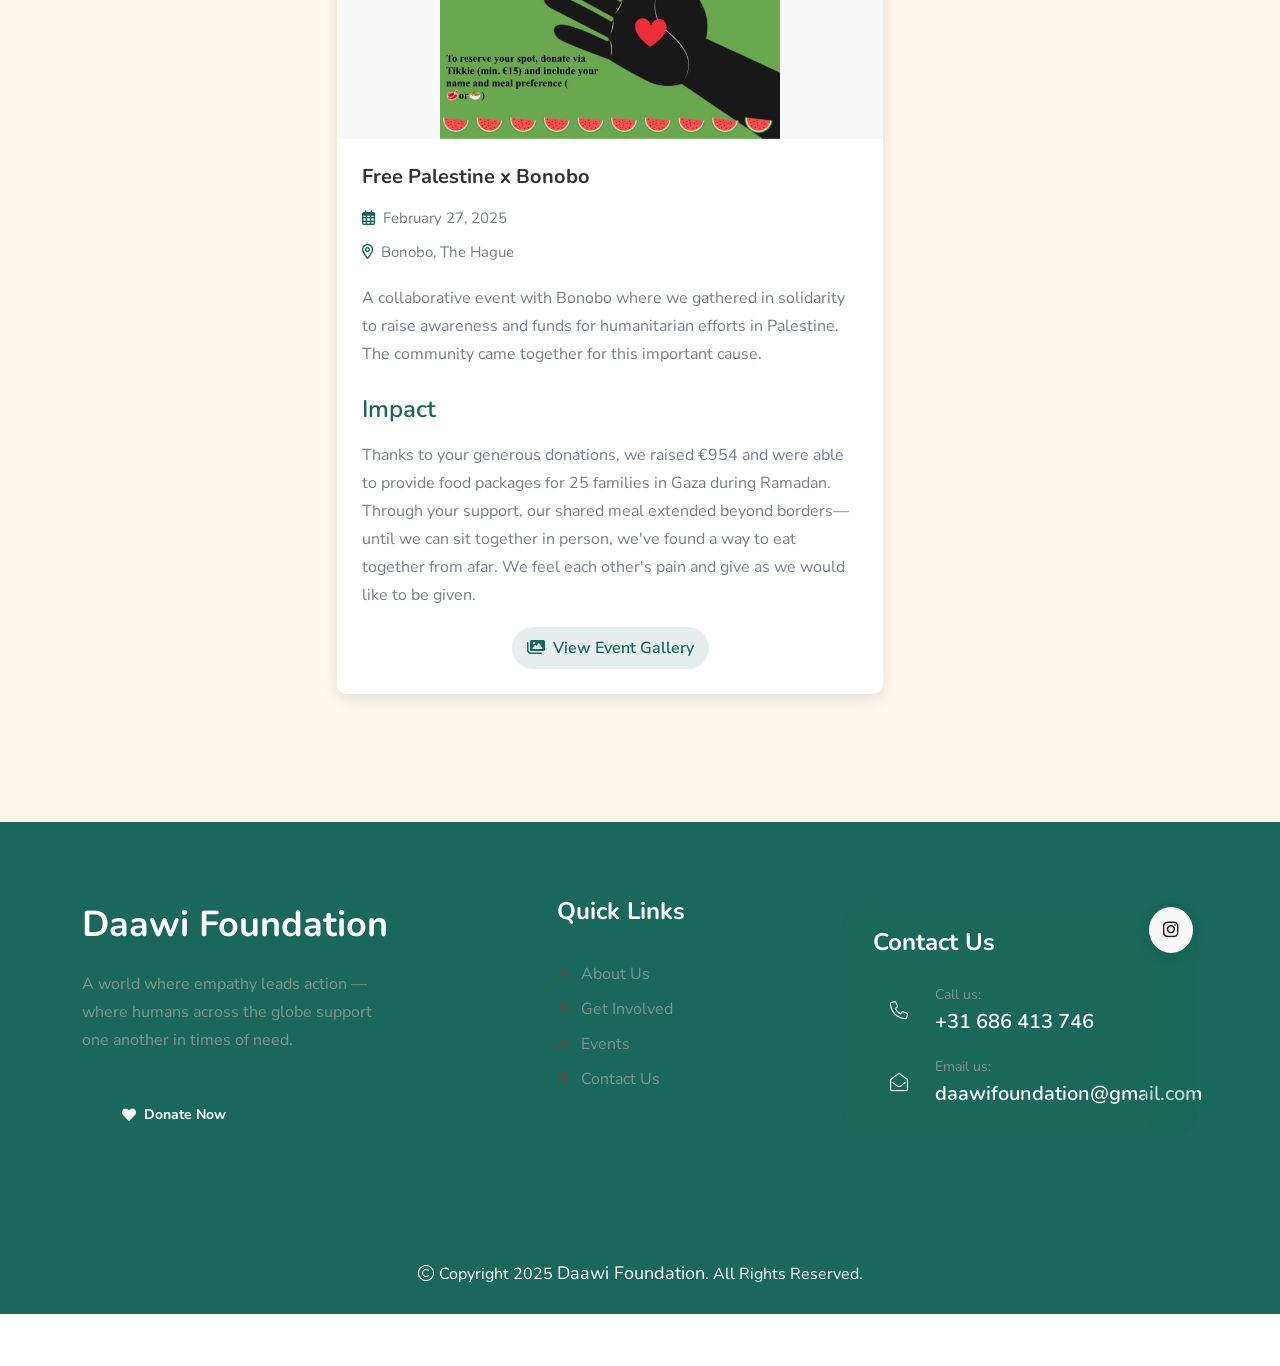
==== commit 57f0eaf4: "updates" ====
--- a/index.html
+++ b/index.html
@@ -417,7 +417,7 @@
                 
                 <div class="col-lg-5 col-md-6 mb-5 mx-auto mx-lg-3">
                     <div class="event-card">
-                        <a href="#" class="event-link" data-bs-toggle="modal" data-bs-target="#gazaModal">
+                        <a href="#" class="event-card palestine-event" data-bs-toggle="modal" data-bs-target="#gazaModal">
                             <div class="event-img">
                                 <img src="assets/img/events/daawi-event1.png" alt="Gaza Fundraiser x Conscious Kitchen">
                                 <div class="event-overlay">
@@ -432,8 +432,8 @@
                                 <p><i class="far fa-map-marker-alt me-2"></i>Conscious Kitchen, The Hague</p>
                             </div>
                             <p class="mb-4">Our successful collaboration with Conscious Kitchen raised essential funds for humanitarian aid in Gaza. Participants enjoyed conscious dining while supporting a vital cause.</p>
-                            <h5 class="impact-title"><i class="fas fa-heart text-danger"></i> Impact</h5>
-                            <p>Through this event, we raised €1,006 for medical aid in Gaza. Like trees in a forest sharing nutrients through their roots, our community extended support to those who need it most. Every meal shared became a source of strength for families facing challenging circumstances.</p>
+                            <h5 class="impact-title">Impact</h5>
+                            <p>Thanks to your generosity and our collaboration with Conscious Kitchen, we successfully raised €1,006 for Gaza. Due to the ongoing closure of all crossings and the restriction of humanitarian aid, we are currently unable to deliver food and supplies. The funds are being securely held and will be used as soon as access is possible. We will update you on the impact of this event as soon as the situation allows.</p>
                             <div class="text-center mt-3">
                                 <a href="#" class="btn-view-gallery" data-bs-toggle="modal" data-bs-target="#gazaModal">
                                     <i class="fas fa-images me-2"></i>View Event Gallery
@@ -463,7 +463,7 @@
                                 <p><i class="far fa-map-marker-alt me-2"></i>Bonobo, The Hague</p>
                             </div>
                             <p class="mb-4">A collaborative event with Bonobo where we gathered in solidarity to raise awareness and funds for humanitarian efforts in Palestine. The community came together for this important cause.</p>
-                            <h5 class="impact-title"><i class="fas fa-heart text-danger"></i> Impact</h5>
+                            <h5 class="impact-title">Impact</h5>
                             <p>Thanks to your generous donations, we raised €954 and were able to provide food packages for 25 families in Gaza during Ramadan. Through your support, our shared meal extended beyond borders—until we can sit together in person, we've found a way to eat together from afar. We feel each other's pain and give as we would like to be given.</p>
                             <div class="text-center mt-3">
                                 <a href="#" class="btn-view-gallery" data-bs-toggle="modal" data-bs-target="#palestineModal">
@@ -480,41 +480,57 @@
     <!-- No modal for Dinner for Sudan since it's an upcoming event -->
     
     <!-- Modal for Gaza Fundraiser Gallery -->
-    <div class="modal fade" id="gazaModal" tabindex="-1" aria-labelledby="gazaModalLabel" aria-hidden="true">
-        <div class="modal-dialog modal-dialog-centered modal-xl">
-            <div class="modal-content">
-                <div class="modal-header">
-                    <h5 class="modal-title" id="gazaModalLabel">Gaza Fundraiser Gallery</h5>
-                    <button type="button" class="btn-close" data-bs-dismiss="modal" aria-label="Close"></button>
-                </div>
-                <div class="modal-body">
-                    <div class="impact-statement mb-4">
-                        <h4>Impact</h4>
-                        <p>Through this event, we raised €1,050 for medical aid in Gaza. Like trees in a forest sharing nutrients through their roots, our community extended support to those who need it most. Every meal shared became a source of strength for families facing challenging circumstances.</p>
-                    </div>
-                    <div class="gallery-container">
-                        <!-- Replace these with actual images from your event -->
-                        <div class="gallery-item">
-                            <img src="assets/img/gallery/gaza-event-1.jpeg" alt="Gaza Fundraiser Event">
-                        </div>
-                        <div class="gallery-item">
-                            <img src="assets/img/gallery/gaza-event-2.jpeg" alt="Gaza Fundraiser Event">
-                        </div>
-                        <div class="gallery-item">
-                            <img src="assets/img/gallery/gaza-event-3.jpeg" alt="Gaza Fundraiser Event">
-                        </div>
-                        <div class="gallery-item">
-                            <img src="assets/img/gallery/gaza-event-4.jpeg" alt="Gaza Fundraiser Event">
-                        </div>
-                        <div class="gallery-item">
-                            <img src="assets/img/gallery/palestine-event-8.jpeg" alt="Gaza Fundraiser Event">
-                        </div>
-                        <!-- Add more images as needed -->
-                    </div>
+<div class="modal fade" id="gazaModal" tabindex="-1" aria-labelledby="gazaModalLabel" aria-hidden="true">
+    <div class="modal-dialog modal-dialog-centered modal-xl">
+        <div class="modal-content">
+            <div class="modal-header">
+                <h5 class="modal-title" id="gazaModalLabel">Gaza Fundraiser Gallery</h5>
+                <button type="button" class="btn-close" data-bs-dismiss="modal" aria-label="Close"></button>
+            </div>
+            <div class="modal-body">
+                <div class="gallery-container">
+                    <!-- First set of images -->
+                    <div class="gallery-item">
+                        <img src="assets/img/gallery/gaza-event-1.jpeg" alt="Gaza Fundraiser Event">
+                    </div>
+                    <div class="gallery-item">
+                        <img src="assets/img/gallery/gaza-event-2.jpeg" alt="Gaza Fundraiser Event">
+                    </div>
+                    <div class="gallery-item">
+                        <img src="assets/img/gallery/gaza-event-3.jpeg" alt="Gaza Fundraiser Event">
+                    </div>
+                    <div class="gallery-item">
+                        <img src="assets/img/gallery/gaza-event-4.jpeg" alt="Gaza Fundraiser Event">
+                    </div>
+                    <div class="gallery-item">
+                        <img src="assets/img/gallery/palestine-event-7.jpeg" alt="Gaza Fundraiser Event">
+                    </div>
+                    <div class="gallery-item">
+                        <img src="assets/img/gallery/gaza-event-5.jpeg" alt="Gaza Fundraiser Event">
+                    </div>
+                </div>
+                <!-- <div class="gallery-item">
+                    <img src="assets/img/gallery/palestine-event-9.jpeg" alt="Gaza Fundraiser Event">
+                </div>  -->
+                
+                <div class="impact-statement mb-4 mt-4">
+                    <h4>Impact</h4>
+                    <p>Thanks to your generosity and our collaboration with Conscious Kitchen, we successfully raised €1,006 for Gaza. Due to the ongoing closure of all crossings and the restriction of humanitarian aid, we are currently unable to deliver food and supplies. The funds are being securely held and will be used as soon as access is possible. We will update you on the impact of this event as soon as the situation allows.</p>
+                </div>
+                
+                <div class="gallery-container">
+                    <!-- Second set of images -->
+                    <!-- <div class="gallery-item">
+                        <img src="assets/img/gallery/gaza-event-4.jpeg" alt="Gaza Fundraiser Event">
+                    </div> -->
+                    <!-- <div class="gallery-item">
+                        <img src="assets/img/gallery/palestine-event-8.jpeg" alt="Gaza Fundraiser Event">
+                    </div> -->
                 </div>
             </div>
         </div>
     </div>
+</div>
     
     <!-- Modal for Free Palestine Gallery -->
     <div class="modal fade" id="palestineModal" tabindex="-1" aria-labelledby="palestineModalLabel" aria-hidden="true">
@@ -525,12 +541,24 @@
                     <button type="button" class="btn-close" data-bs-dismiss="modal" aria-label="Close"></button>
                 </div>
                 <div class="modal-body">
+                   
+                    <div class="gallery-container">
+                        
+                        <div class="gallery-item">
+                            <img src="assets/img/gallery/palestine-event-10.jpeg" alt="Free Palestine Event">
+                        </div> 
+                        <div class="gallery-item">
+                            <img src="assets/img/gallery/palestine-event-11.jpeg" alt="Free Palestine Event">
+                        </div> 
+                        <div class="gallery-item">
+                            <img src="assets/img/gallery/palestine-event-12.jpeg" alt="Free Palestine Event">
+                        </div> 
+                    </div>
                     <div class="impact-statement mb-4">
                         <h4>Impact</h4>
                         <p>Thanks to your generous donations, we raised €1,000 and were able to provide food packages for 25 families in Gaza during Ramadan. Through your support, our shared meal extended beyond borders—until we can sit together in person, we've found a way to eat together from afar. We feel each other's pain and give as we would like to be given.</p>
                     </div>
                     <div class="gallery-container">
-                        <!-- Replace these with actual images from your event -->
                         <div class="gallery-item">
                             <img src="assets/img/gallery/palestine-event-1.jpeg" alt="Free Palestine Event">
                         </div>
@@ -541,17 +569,9 @@
                             <img src="assets/img/gallery/palestine-event-3.jpeg" alt="Free Palestine Event">
                         </div>
                         <div class="gallery-item">
-                            <img src="assets/img/gallery/palestine-event-4.jpeg" alt="Free Palestine Event">
-                        </div>
-                        <div class="gallery-item">
-                            <img src="assets/img/gallery/palestine-event-5.jpeg" alt="Free Palestine Event">
-                        </div>
-                        <div class="gallery-item">
-                            <img src="assets/img/gallery/palestine-event-6.jpeg" alt="Free Palestine Event">
-                        </div>
-                        <div class="gallery-item">
-                            <img src="assets/img/gallery/palestine-event-7.jpeg" alt="Free Palestine Event">
-                        </div>
+                            <img src="assets/img/gallery/palestine-event-16.jpeg" alt="Free Palestine Event">
+                        </div>
+                       
                         <!-- Add more images as needed -->
                     </div>
                 </div>
@@ -684,9 +704,6 @@
         margin-top: 20px;
         font-weight: 600;
         color: var(--theme-color);
-        display: flex;
-        align-items: center;
-        gap: 8px;
     }
     
     .impact-statement {
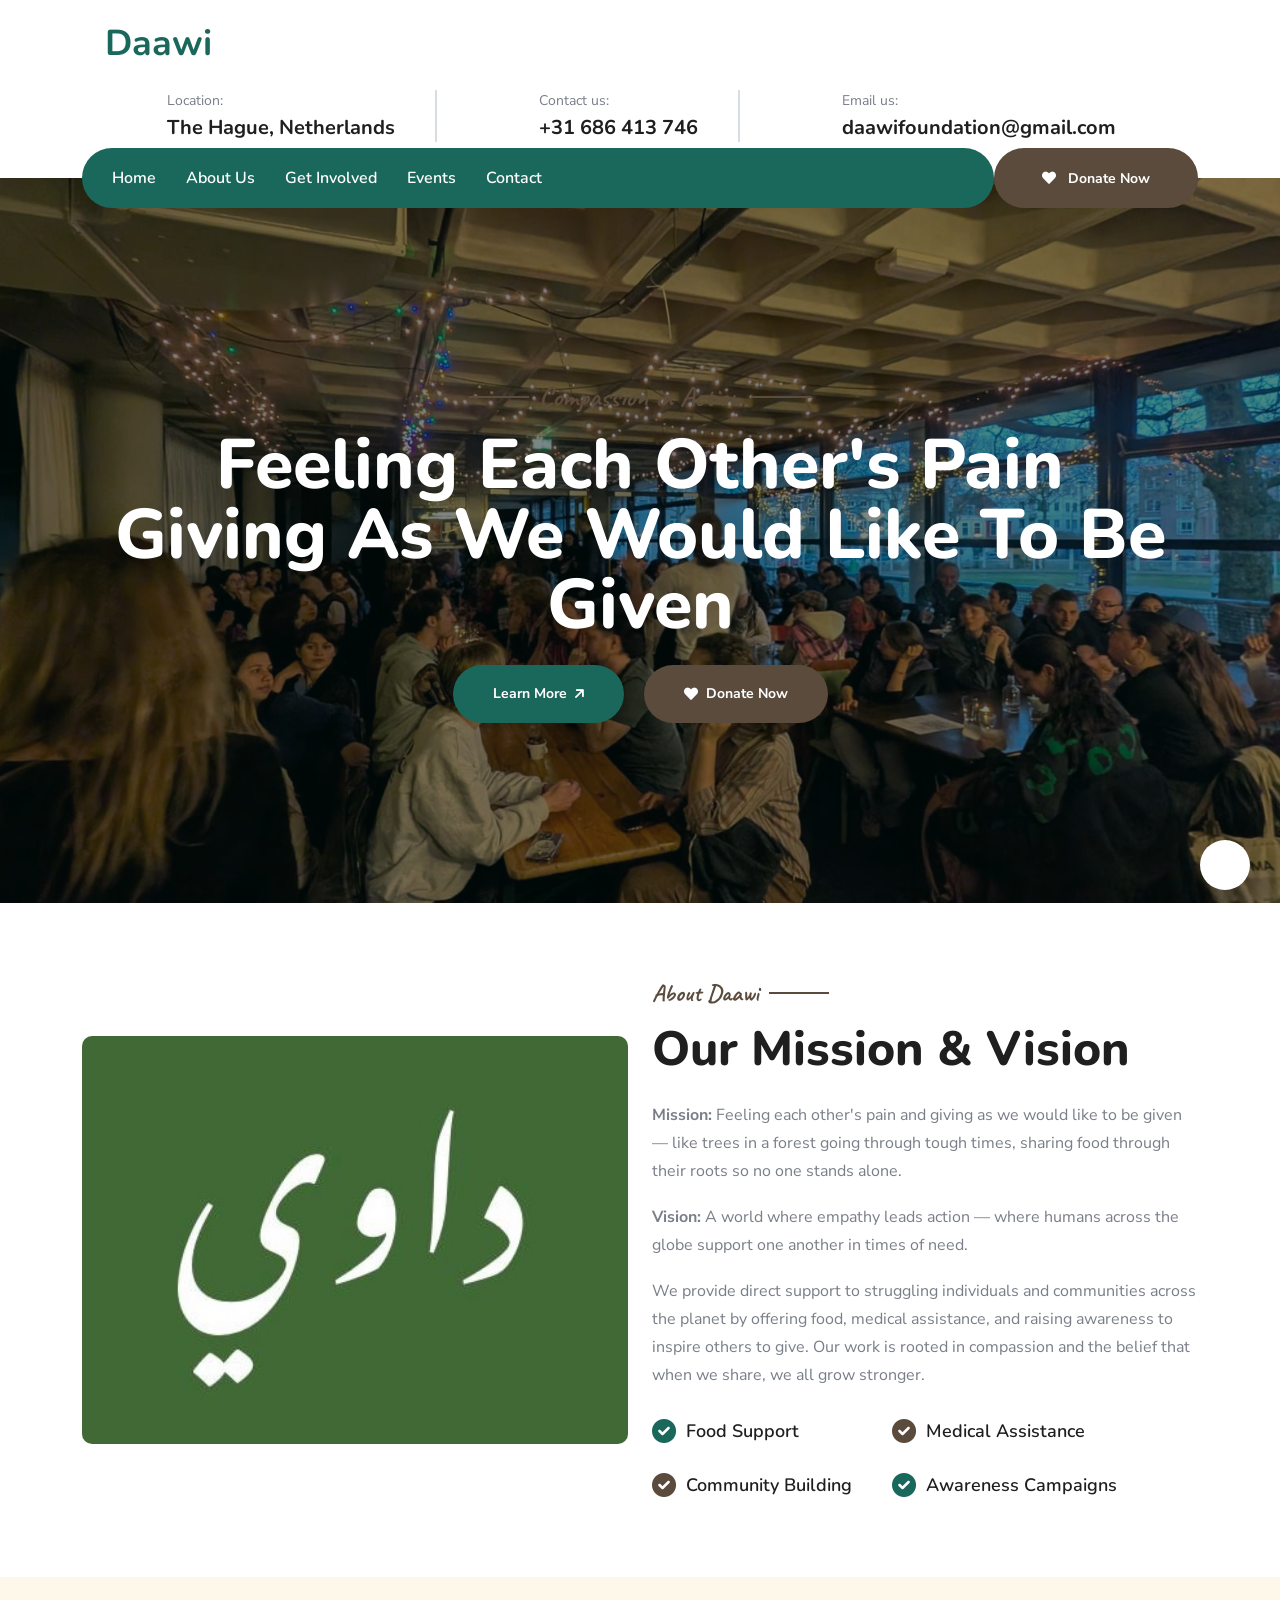
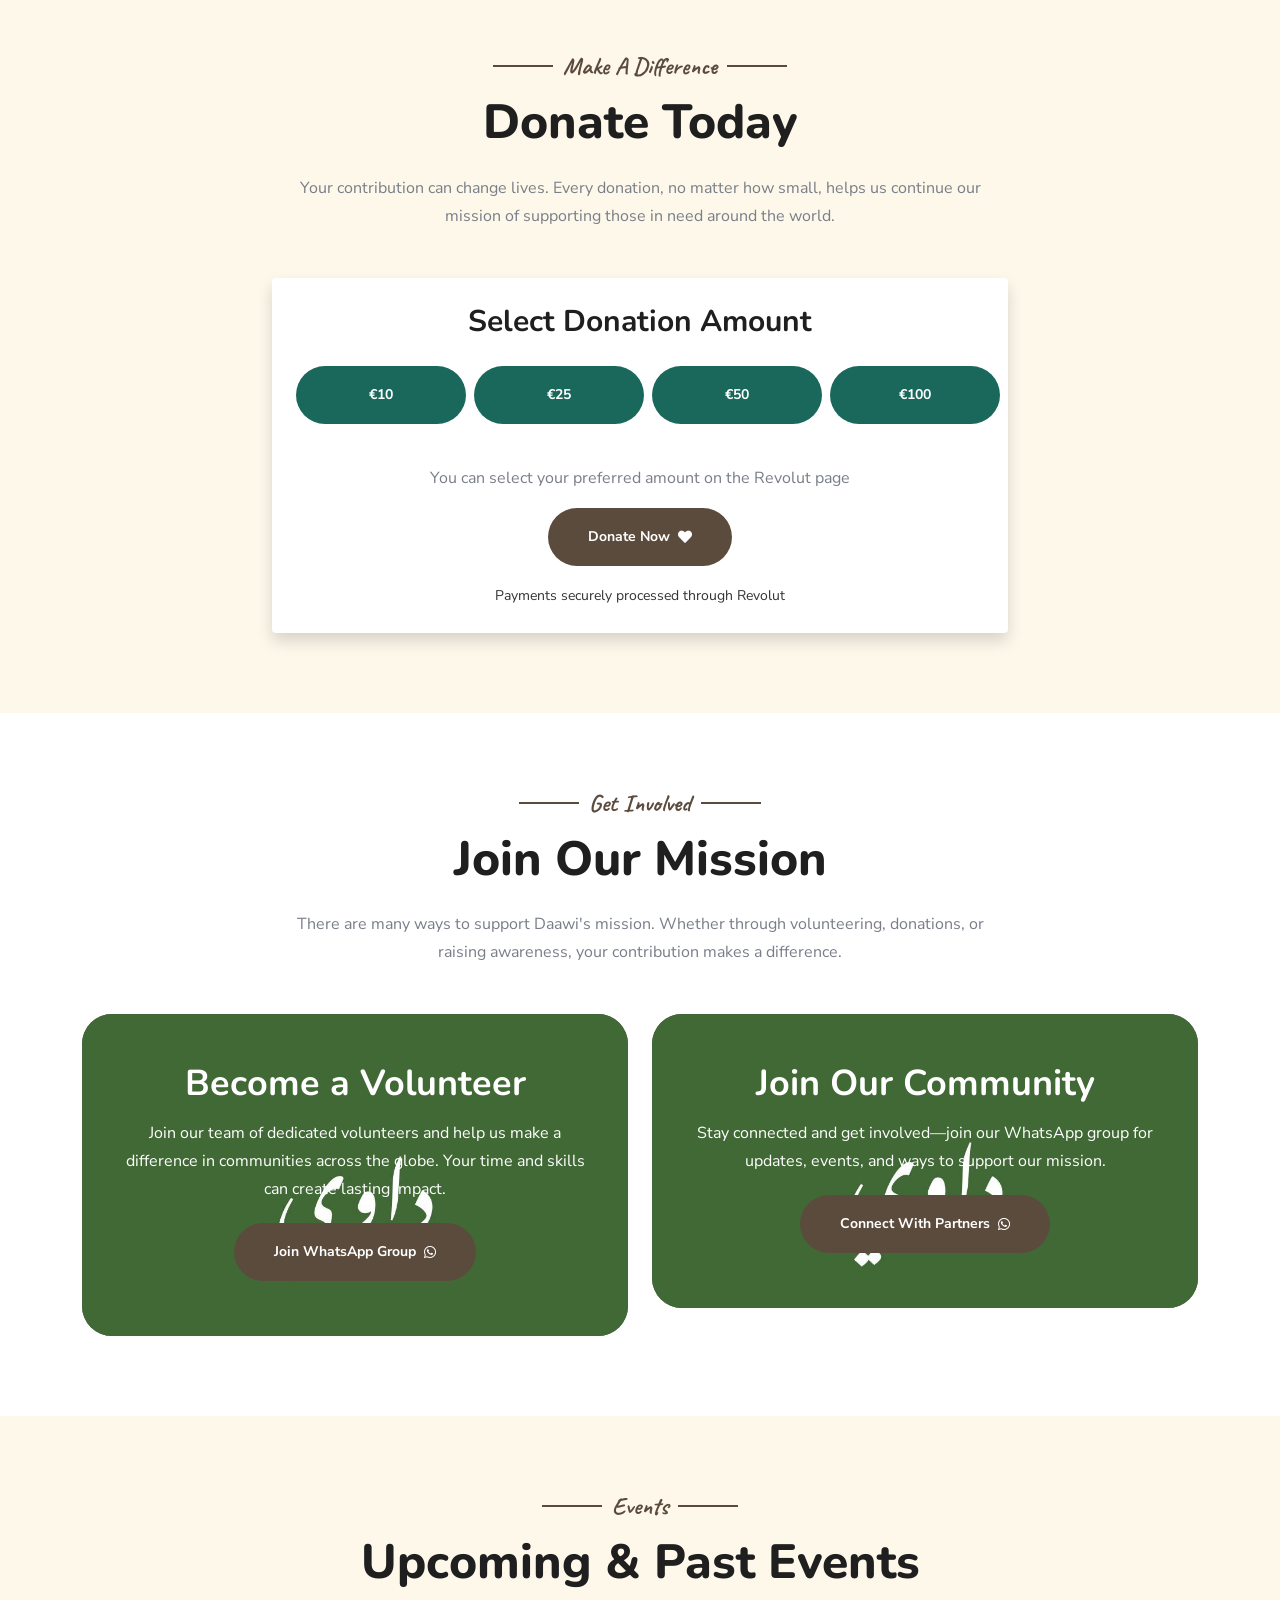
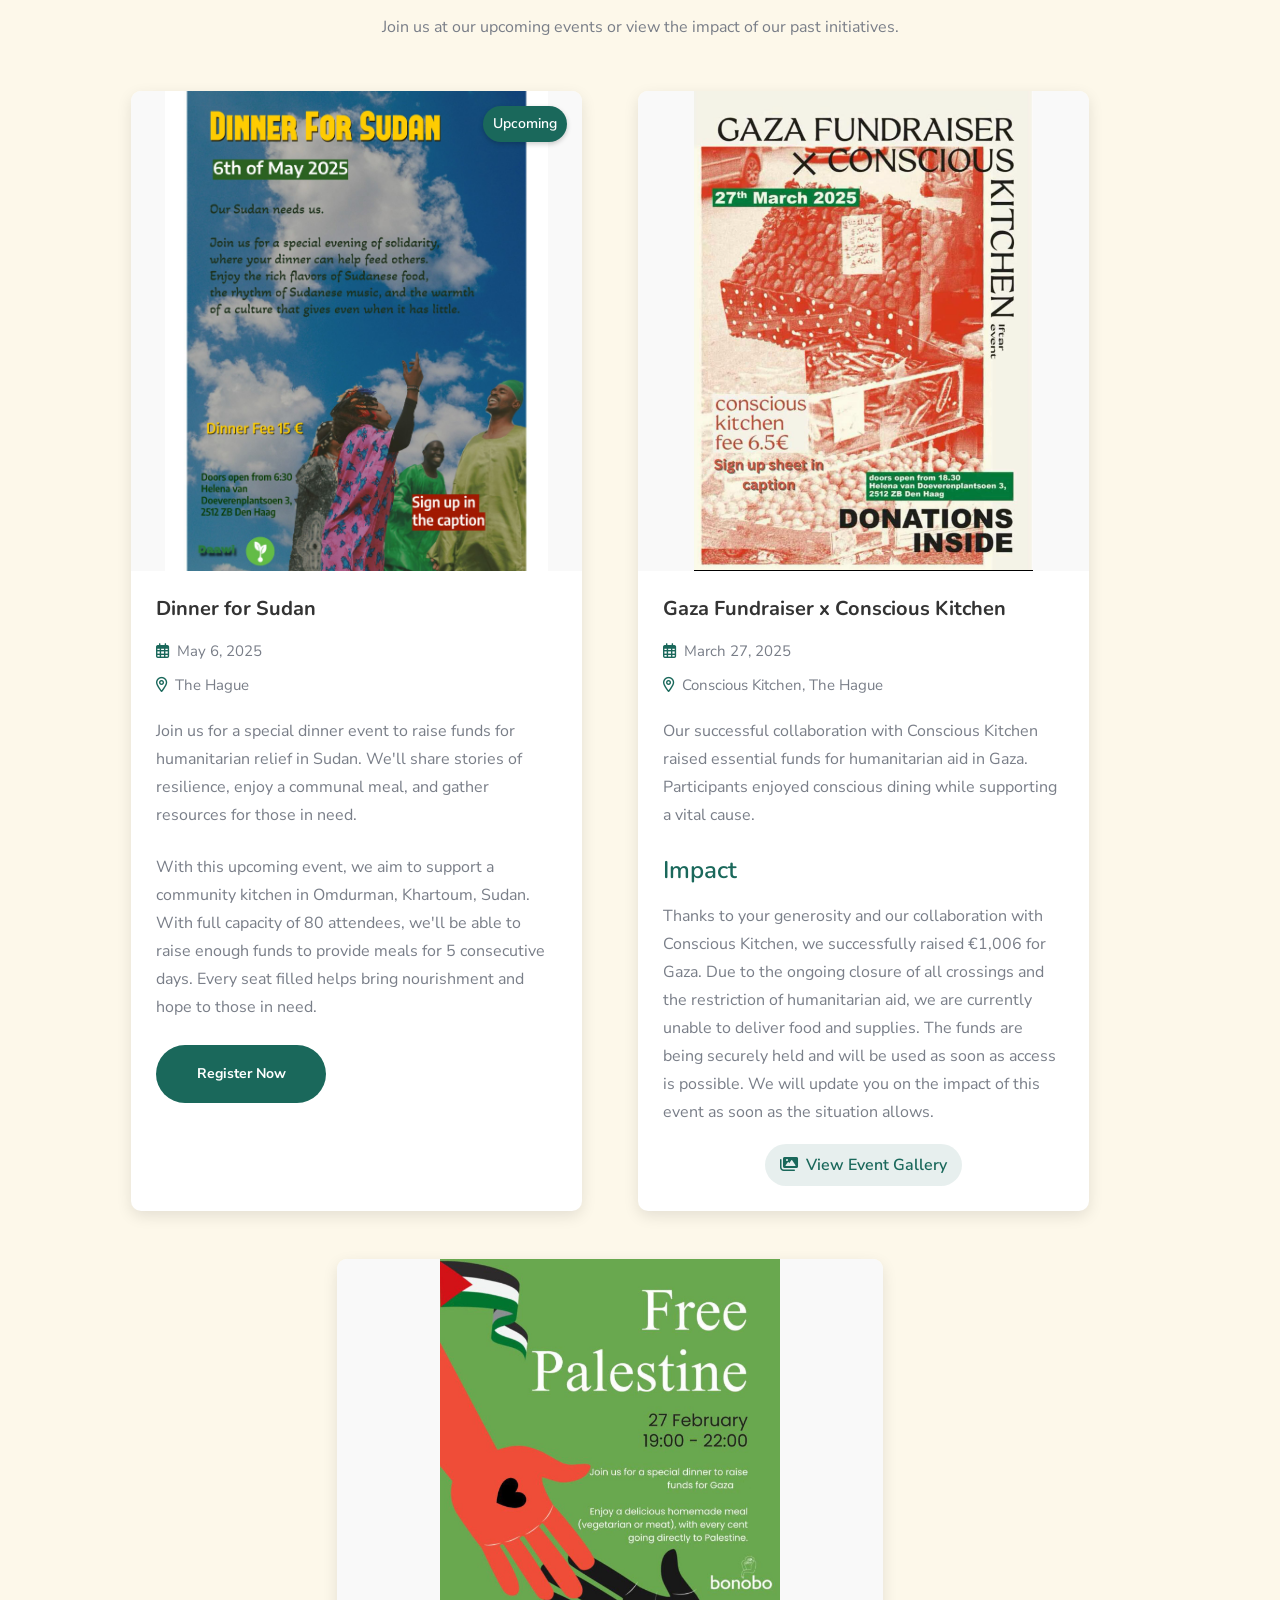
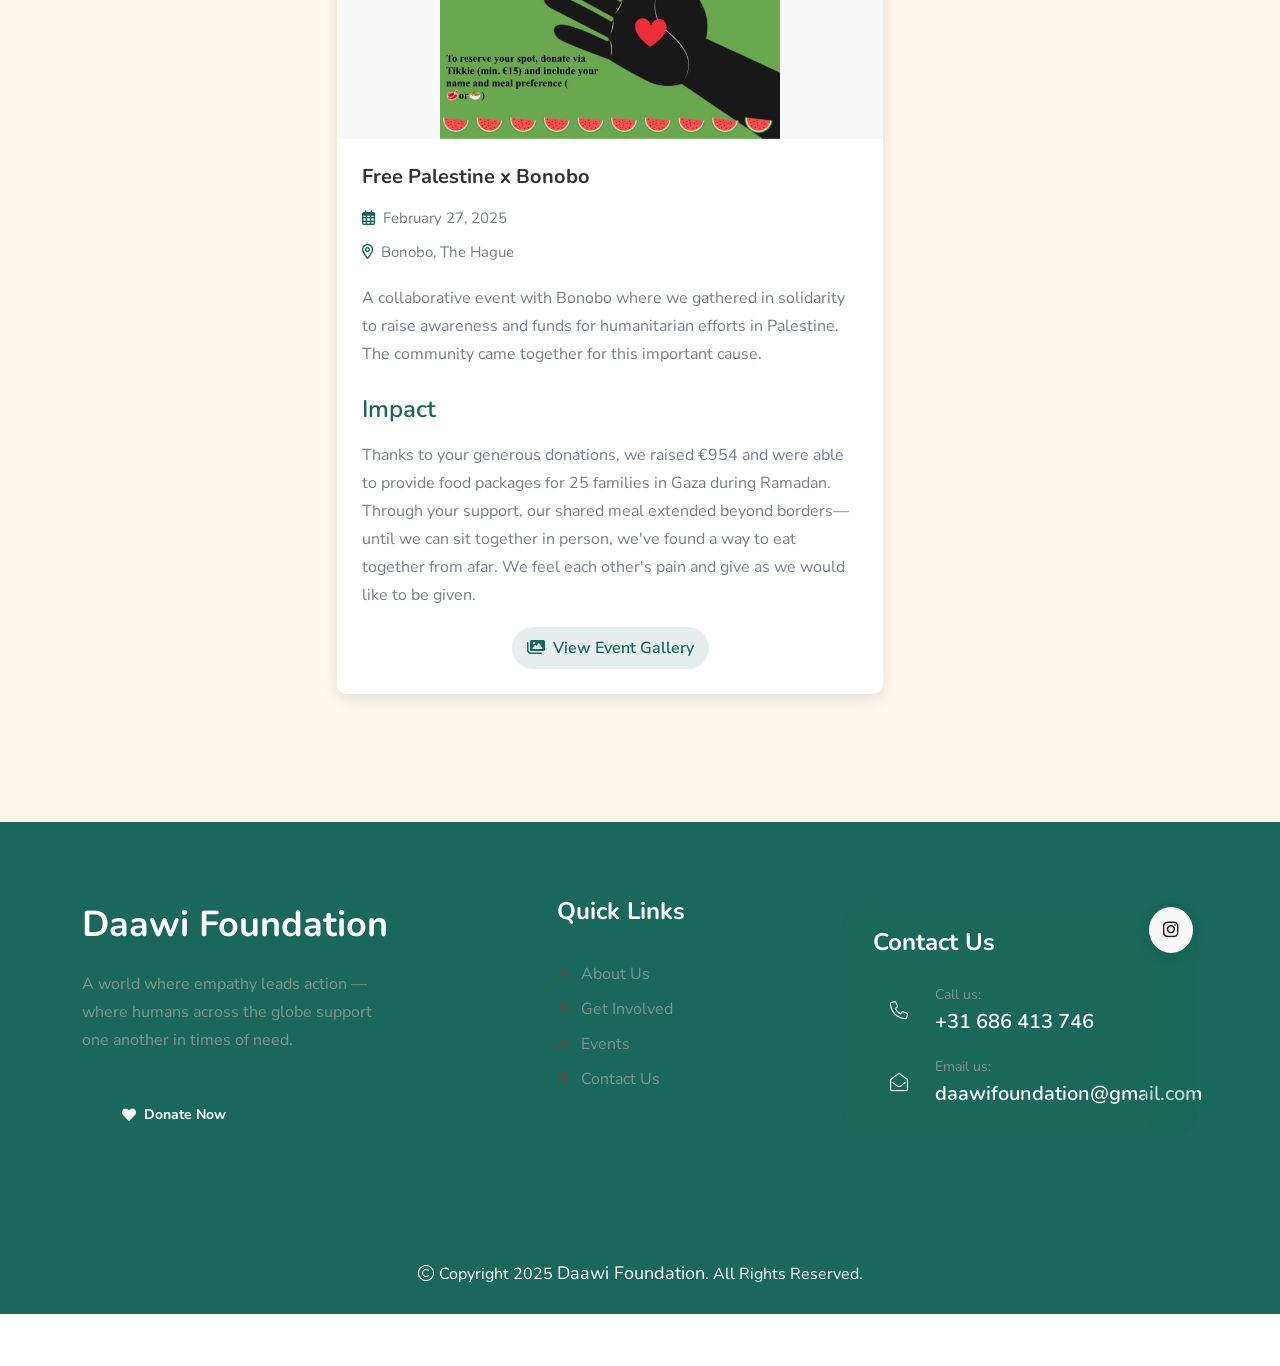
==== commit 7b6a155e: "updates" ====
--- a/index.html
+++ b/index.html
@@ -350,38 +350,38 @@
     </div>
 </section>
 
-    <!--==============================
-    Get Involved Area  
-    ==============================-->
-    <section class="space page-section" id="get-involved">
-        <div class="container">
-            <div class="row justify-content-center">
-                <div class="col-lg-8">
-                    <div class="title-area text-center">
-                        <span class="sub-title">Get Involved</span>
-                        <h2 class="sec-title">Join Our Mission</h2>
-                        <p>There are many ways to support Daawi's mission. Whether through volunteering, donations, or raising awareness, your contribution makes a difference.</p>
-                    </div>
-                </div>
-            </div>
-            <div class="row gy-4">
-                <div class="col-lg-6">
-                    <div class="cta-card" data-bg-src="assets/img/daawi_logo.jpeg">
-                        <h3 class="box-title">Become a Volunteer</h3>
-                        <p class="box-text">Join our team of dedicated volunteers and help us make a difference in communities across the globe. Your time and skills can create lasting impact.</p>
-                        <a href="#contact-sec" class="th-btn style5">Sign Up Now <i class="fas fa-arrow-up-right ms-2"></i></a>
-                    </div>
-                </div>
-                <div class="col-lg-6">
-                    <div class="cta-card style2" data-bg-src="assets/img/daawi_logo.jpeg">
-                        <h3 class="box-title">Partner With Us</h3>
-                        <p class="box-text">We welcome partnerships with organizations, businesses, and individuals who share our values and mission. Together, we can create greater impact.</p>
-                        <a href="#contact-sec" class="th-btn style5">Contact Us <i class="fas fa-arrow-up-right ms-2"></i></a>
-                    </div>
-                </div>
-            </div>
-        </div>
-    </section>
+<!--==============================
+Get Involved Area  
+==============================-->
+<section class="space page-section" id="get-involved">
+    <div class="container">
+        <div class="row justify-content-center">
+            <div class="col-lg-8">
+                <div class="title-area text-center">
+                    <span class="sub-title">Get Involved</span>
+                    <h2 class="sec-title">Join Our Mission</h2>
+                    <p>There are many ways to support Daawi's mission. Whether through volunteering, donations, or raising awareness, your contribution makes a difference.</p>
+                </div>
+            </div>
+        </div>
+        <div class="row gy-4">
+            <div class="col-lg-6">
+                <div class="cta-card" data-bg-src="assets/img/daawi_logo.jpeg">
+                    <h3 class="box-title">Become a Volunteer</h3>
+                    <p class="box-text">Join our team of dedicated volunteers and help us make a difference in communities across the globe. Your time and skills can create lasting impact.</p>
+                    <a href="https://chat.whatsapp.com/JMedFrL4nlnFzU9LIfewy8" class="th-btn style5" target="_blank">Join WhatsApp Group <i class="fab fa-whatsapp ms-2"></i></a>
+                </div>
+            </div>
+            <div class="col-lg-6">
+                <div class="cta-card style2" data-bg-src="assets/img/daawi_logo.jpeg">
+                    <h3 class="box-title">Join Our Community</h3>
+                    <p class="box-text">Stay connected and get involved—join our WhatsApp group for updates, events, and ways to support our mission.</p>
+                    <a href="https://chat.whatsapp.com/LfAZ6JH8hK1Fqk20eg8Dhl" class="th-btn style5" target="_blank">Connect With Partners <i class="fab fa-whatsapp ms-2"></i></a>
+                </div>
+            </div>
+        </div>
+    </div>
+</section>
 <!--==============================
     Events Area  
     ==============================-->
@@ -394,26 +394,28 @@
             </div>
             <div class="row justify-content-center" style="margin-top: 50px;">
                 <!-- First row -->
-                <div class="col-lg-5 col-md-6 mb-5 mx-auto mx-lg-3">
-                    <div class="event-card upcoming-event">
-                        <!-- No clickable gallery for upcoming event -->
-                        <div class="event-img">
-                            <img src="assets/img/events/daawi-event2.png" alt="Dinner for Sudan event">
-                            <div class="event-overlay upcoming">
-                                <span><i class="fas fa-calendar-alt"></i> Upcoming Event</span>
-                            </div>
-                        </div>
-                        <div class="event-content">
-                            <h3 class="event-title mb-3">Dinner for Sudan</h3>
-                            <div class="event-meta mb-3">
-                                <p class="mb-2"><i class="far fa-calendar-alt me-2"></i>May 6, 2025</p>
-                                <p><i class="far fa-map-marker-alt me-2"></i>The Hague</p>
-                            </div>
-                            <p class="mb-4">Join us for a special dinner event to raise funds for humanitarian relief in Sudan. We'll share stories of resilience, enjoy a communal meal, and gather resources for those in need.</p>
-                            <a href="https://form.jotform.com/251086362705355" class="th-btn" target="_blank">Register Now</a>
-                        </div>
-                    </div>
-                </div>
+                <!-- Dinner for Sudan event -->
+<!-- Dinner for Sudan event -->
+<div class="col-lg-5 col-md-6 mb-5 mx-auto mx-lg-3">
+    <div class="event-card upcoming-event">
+        <div class="event-img upcoming-img">
+            <img src="assets/img/events/daawi-event2.png" alt="Dinner for Sudan event">
+            <div class="event-overlay upcoming">
+                <span><i class="fas fa-calendar-alt"></i> Upcoming Event</span>
+            </div>
+        </div>
+        <div class="event-content">
+            <h3 class="event-title mb-3">Dinner for Sudan</h3>
+            <div class="event-meta mb-3">
+                <p class="mb-2"><i class="far fa-calendar-alt me-2"></i>May 6, 2025</p>
+                <p><i class="far fa-map-marker-alt me-2"></i>The Hague</p>
+            </div>
+            <p class="mb-4">Join us for a special dinner event to raise funds for humanitarian relief in Sudan. We'll share stories of resilience, enjoy a communal meal, and gather resources for those in need.</p>
+            <p class="mb-4">With this upcoming event, we aim to support a community kitchen in Omdurman, Khartoum, Sudan. With full capacity of 80 attendees, we'll be able to raise enough funds to provide meals for 5 consecutive days. Every seat filled helps bring nourishment and hope to those in need.</p>
+            <a href="https://form.jotform.com/251086362705355" class="th-btn" target="_blank">Register Now</a>
+        </div>
+    </div>
+</div>
                 
                 <div class="col-lg-5 col-md-6 mb-5 mx-auto mx-lg-3">
                     <div class="event-card">
@@ -508,6 +510,12 @@
                     <div class="gallery-item">
                         <img src="assets/img/gallery/gaza-event-5.jpeg" alt="Gaza Fundraiser Event">
                     </div>
+                    <div class="gallery-item">
+                        <img src="assets/img/gallery/gaza-event-6.jpeg" alt="Gaza Fundraiser Event">
+                    </div>
+                    <div class="gallery-item">
+                        <img src="assets/img/gallery/gaza-event-7.jpeg" alt="Gaza Fundraiser Event">
+                    </div>
                 </div>
                 <!-- <div class="gallery-item">
                     <img src="assets/img/gallery/palestine-event-9.jpeg" alt="Gaza Fundraiser Event">
@@ -532,54 +540,127 @@
     </div>
 </div>
     
-    <!-- Modal for Free Palestine Gallery -->
-    <div class="modal fade" id="palestineModal" tabindex="-1" aria-labelledby="palestineModalLabel" aria-hidden="true">
-        <div class="modal-dialog modal-dialog-centered modal-xl">
-            <div class="modal-content">
-                <div class="modal-header">
-                    <h5 class="modal-title" id="palestineModalLabel">Free Palestine x Bonobo Gallery</h5>
-                    <button type="button" class="btn-close" data-bs-dismiss="modal" aria-label="Close"></button>
-                </div>
-                <div class="modal-body">
-                   
-                    <div class="gallery-container">
-                        
-                        <div class="gallery-item">
-                            <img src="assets/img/gallery/palestine-event-10.jpeg" alt="Free Palestine Event">
-                        </div> 
-                        <div class="gallery-item">
-                            <img src="assets/img/gallery/palestine-event-11.jpeg" alt="Free Palestine Event">
-                        </div> 
-                        <div class="gallery-item">
-                            <img src="assets/img/gallery/palestine-event-12.jpeg" alt="Free Palestine Event">
-                        </div> 
-                    </div>
-                    <div class="impact-statement mb-4">
-                        <h4>Impact</h4>
-                        <p>Thanks to your generous donations, we raised €1,000 and were able to provide food packages for 25 families in Gaza during Ramadan. Through your support, our shared meal extended beyond borders—until we can sit together in person, we've found a way to eat together from afar. We feel each other's pain and give as we would like to be given.</p>
-                    </div>
-                    <div class="gallery-container">
-                        <div class="gallery-item">
-                            <img src="assets/img/gallery/palestine-event-1.jpeg" alt="Free Palestine Event">
-                        </div>
-                        <div class="gallery-item">
-                            <img src="assets/img/gallery/palestine-event-2.jpeg" alt="Free Palestine Event">
-                        </div>
-                        <div class="gallery-item">
-                            <img src="assets/img/gallery/palestine-event-3.jpeg" alt="Free Palestine Event">
-                        </div>
-                        <div class="gallery-item">
-                            <img src="assets/img/gallery/palestine-event-16.jpeg" alt="Free Palestine Event">
-                        </div>
-                       
-                        <!-- Add more images as needed -->
-                    </div>
+<!-- Modal for Free Palestine Gallery -->
+<div class="modal fade" id="palestineModal" tabindex="-1" aria-labelledby="palestineModalLabel" aria-hidden="true">
+    <div class="modal-dialog modal-dialog-centered modal-xl">
+        <div class="modal-content">
+            <div class="modal-header">
+                <h5 class="modal-title" id="palestineModalLabel">Free Palestine x Bonobo Gallery</h5>
+                <button type="button" class="btn-close" data-bs-dismiss="modal" aria-label="Close"></button>
+            </div>
+            <div class="modal-body">
+               
+                <div class="gallery-container">
+                    <div class="gallery-item">
+                        <img src="assets/img/gallery/palestine-event-10.jpeg" alt="Free Palestine Event">
+                    </div> 
+                    <div class="gallery-item">
+                        <img src="assets/img/gallery/palestine-event-11.jpeg" alt="Free Palestine Event">
+                    </div> 
+                    <div class="gallery-item">
+                        <img src="assets/img/gallery/palestine-event-12.jpeg" alt="Free Palestine Event">
+                    </div> 
+                </div>
+                
+<!-- Video Player instead of Instagram Embed -->
+<div class="video-container mt-4 mb-4">
+    <video controls class="event-video">
+        <source src="assets/img/gallery/palestine-event-13.mp4" type="video/mp4">
+        Your browser does not support the video tag.
+    </video>
+</div>
+
+<div class="video-container mt-4 mb-4">
+    <video controls class="event-video">
+        <source src="assets/img/gallery/palestine-event-17.mp4" type="video/mp4">
+        Your browser does not support the video tag.
+    </video>
+</div>
+                <div class="impact-statement mb-4">
+                    <h4>Impact</h4>
+                    <p>Thanks to your generous donations, we raised €954 and were able to provide food packages for 25 families in Gaza during Ramadan. Through your support, our shared meal extended beyond borders—until we can sit together in person, we've found a way to eat together from afar. We feel each other's pain and give as we would like to be given.</p>
+                </div>
+                <div class="gallery-container">
+                    <div class="gallery-item">
+                        <img src="assets/img/gallery/palestine-event-1.jpeg" alt="Free Palestine Event">
+                    </div>
+                    <div class="gallery-item">
+                        <img src="assets/img/gallery/palestine-event-2.jpeg" alt="Free Palestine Event">
+                    </div>
+                    <div class="gallery-item">
+                        <img src="assets/img/gallery/palestine-event-3.jpeg" alt="Free Palestine Event">
+                    </div>
+                    <div class="gallery-item">
+                        <img src="assets/img/gallery/palestine-event-16.jpeg" alt="Free Palestine Event">
+                    </div>
+                    <!-- Add more images as needed -->
                 </div>
             </div>
         </div>
     </div>
+</div>
     
     <style>
+
+        /* Additional styles for Upcoming Event poster */
+/* Additional styles for Upcoming Event poster */
+.upcoming-img {
+    height: 480px !important; /* Match the height of the Palestine event image */
+}
+
+.upcoming-img img {
+    object-fit: contain !important;
+    background-color: #f9f9f9;
+}
+
+/* Make the upcoming overlay only appear on hover */
+.upcoming-event .event-overlay.upcoming {
+    background-color: rgba(91, 75, 61, 0.7);
+    opacity: 0; /* Completely hidden by default */
+}
+
+.upcoming-event:hover .event-overlay.upcoming {
+    opacity: 0.9; /* Only visible on hover */
+}
+
+/* Add a subtle indicator elsewhere */
+.event-card.upcoming-event::before {
+    content: "Upcoming";
+    position: absolute;
+    top: 15px;
+    right: 15px;
+    background-color: var(--theme-color);
+    color: white;
+    padding: 5px 10px;
+    font-size: 14px;
+    font-weight: 600;
+    border-radius: 20px;
+    z-index: 10;
+    box-shadow: 0 2px 5px rgba(0,0,0,0.2);
+}
+
+
+        /* Instagram Video Container styling */
+/* Video player styling */
+.video-container {
+    position: relative;
+    width: 100%;
+    max-width: 600px;
+    margin: 0 auto;
+}
+
+.event-video {
+    width: 100%;
+    border-radius: 8px;
+    box-shadow: 0 3px 10px rgba(0,0,0,0.1);
+}
+
+@media (max-width: 767px) {
+    .instagram-video {
+        height: 400px;
+    }
+}
+
     /* Event cards styling */
     .event-card {
         height: 100%;
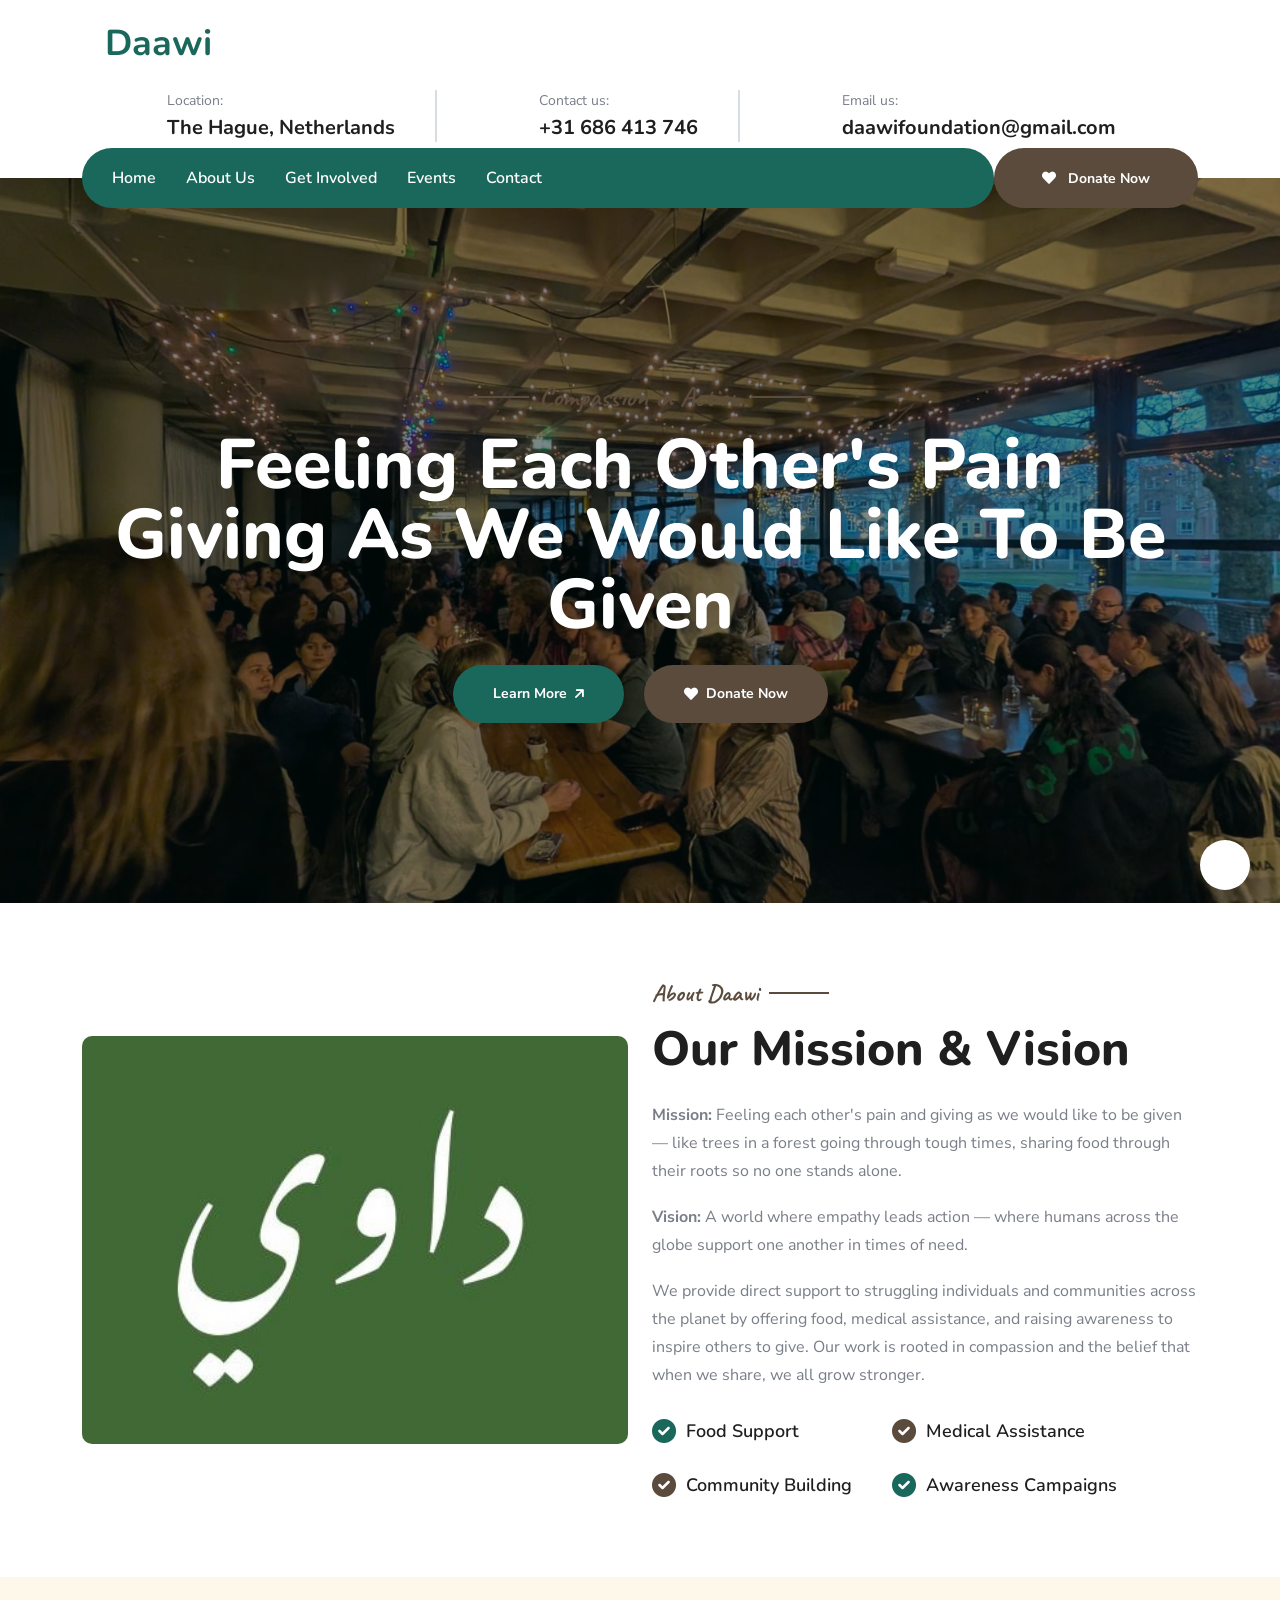
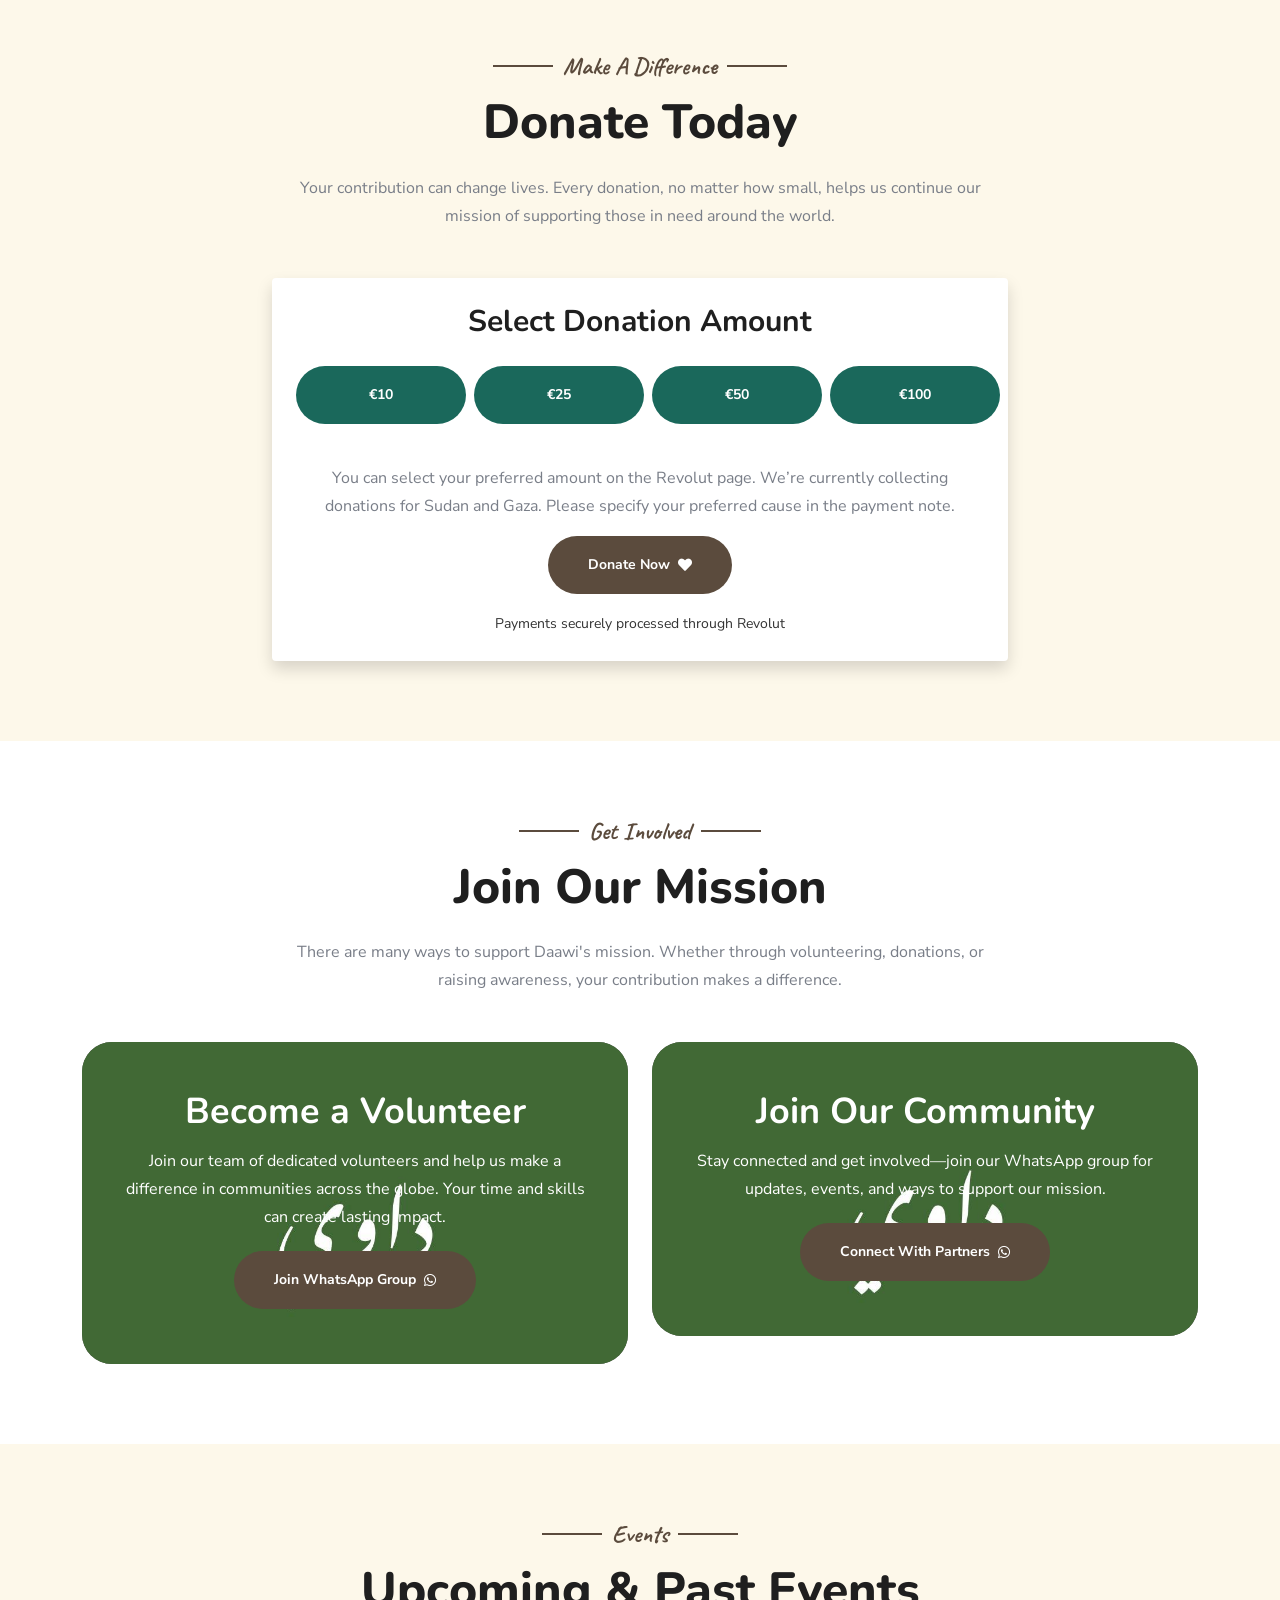
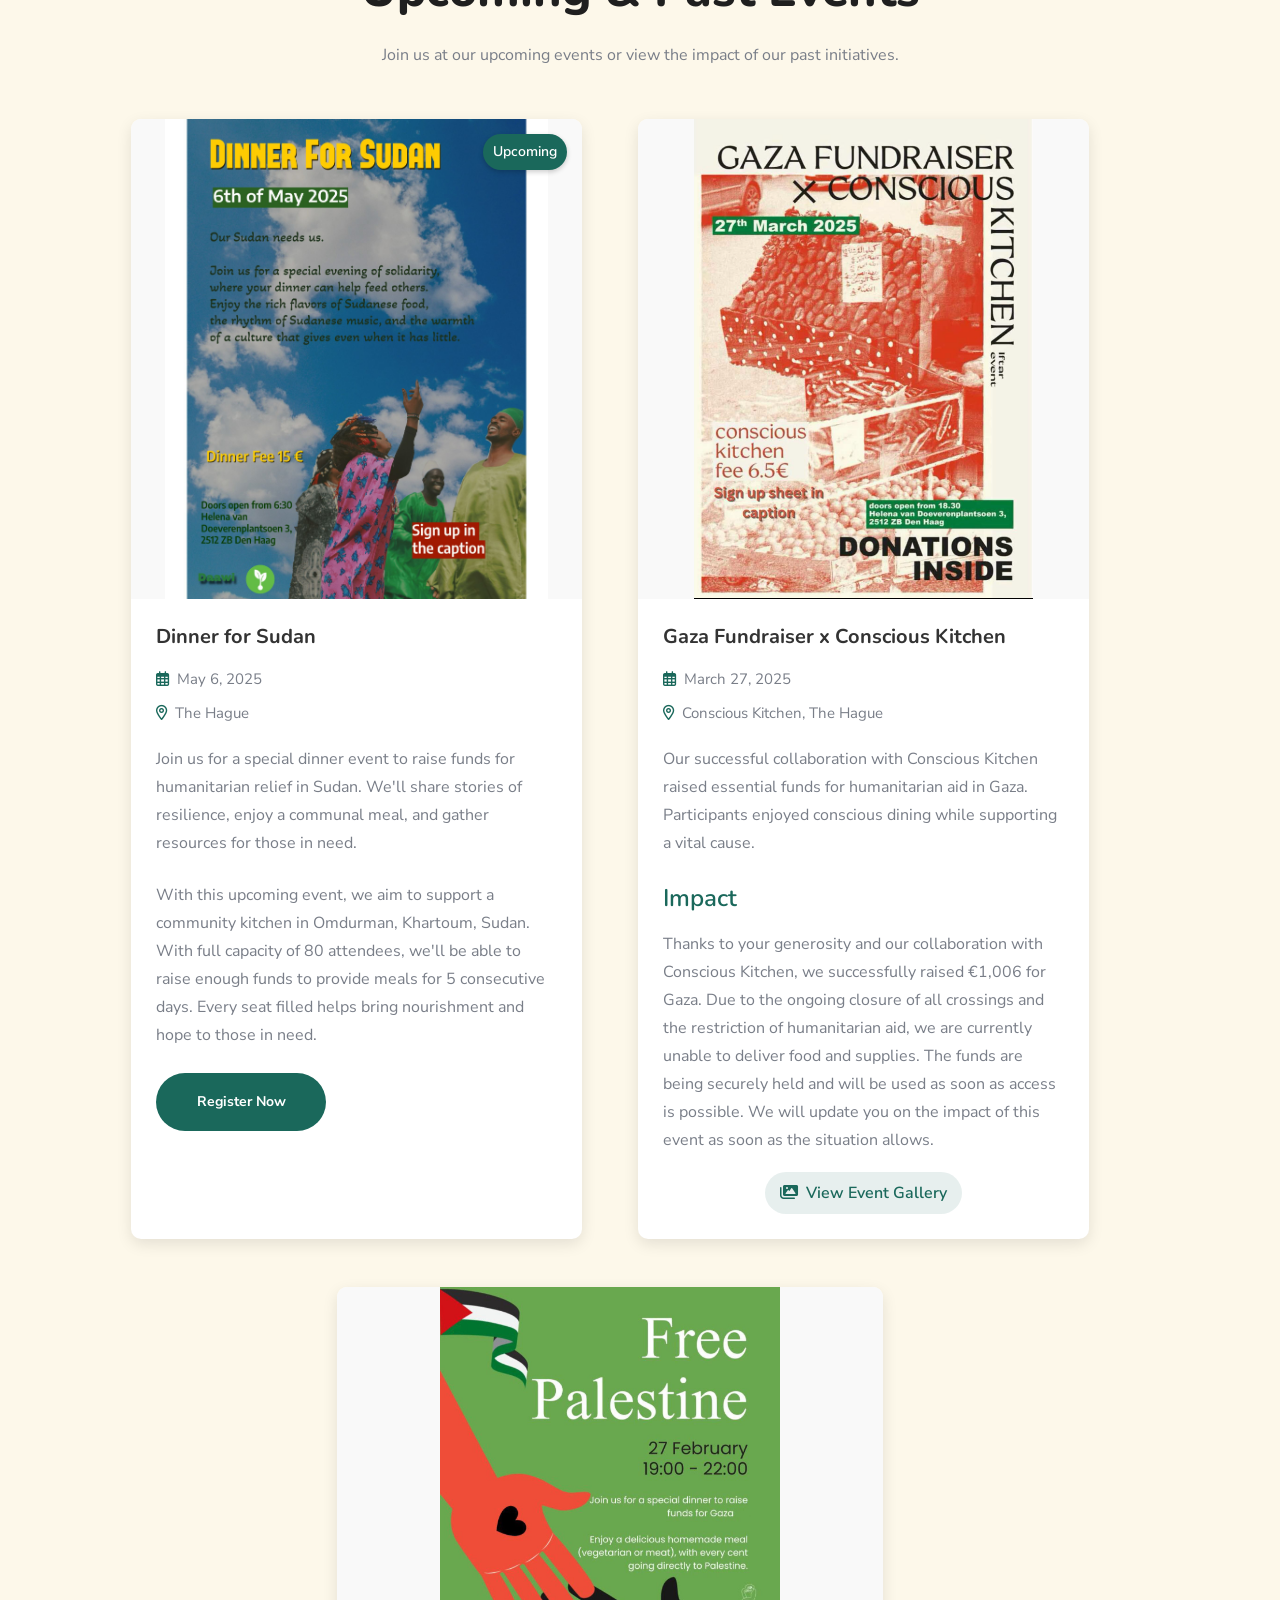
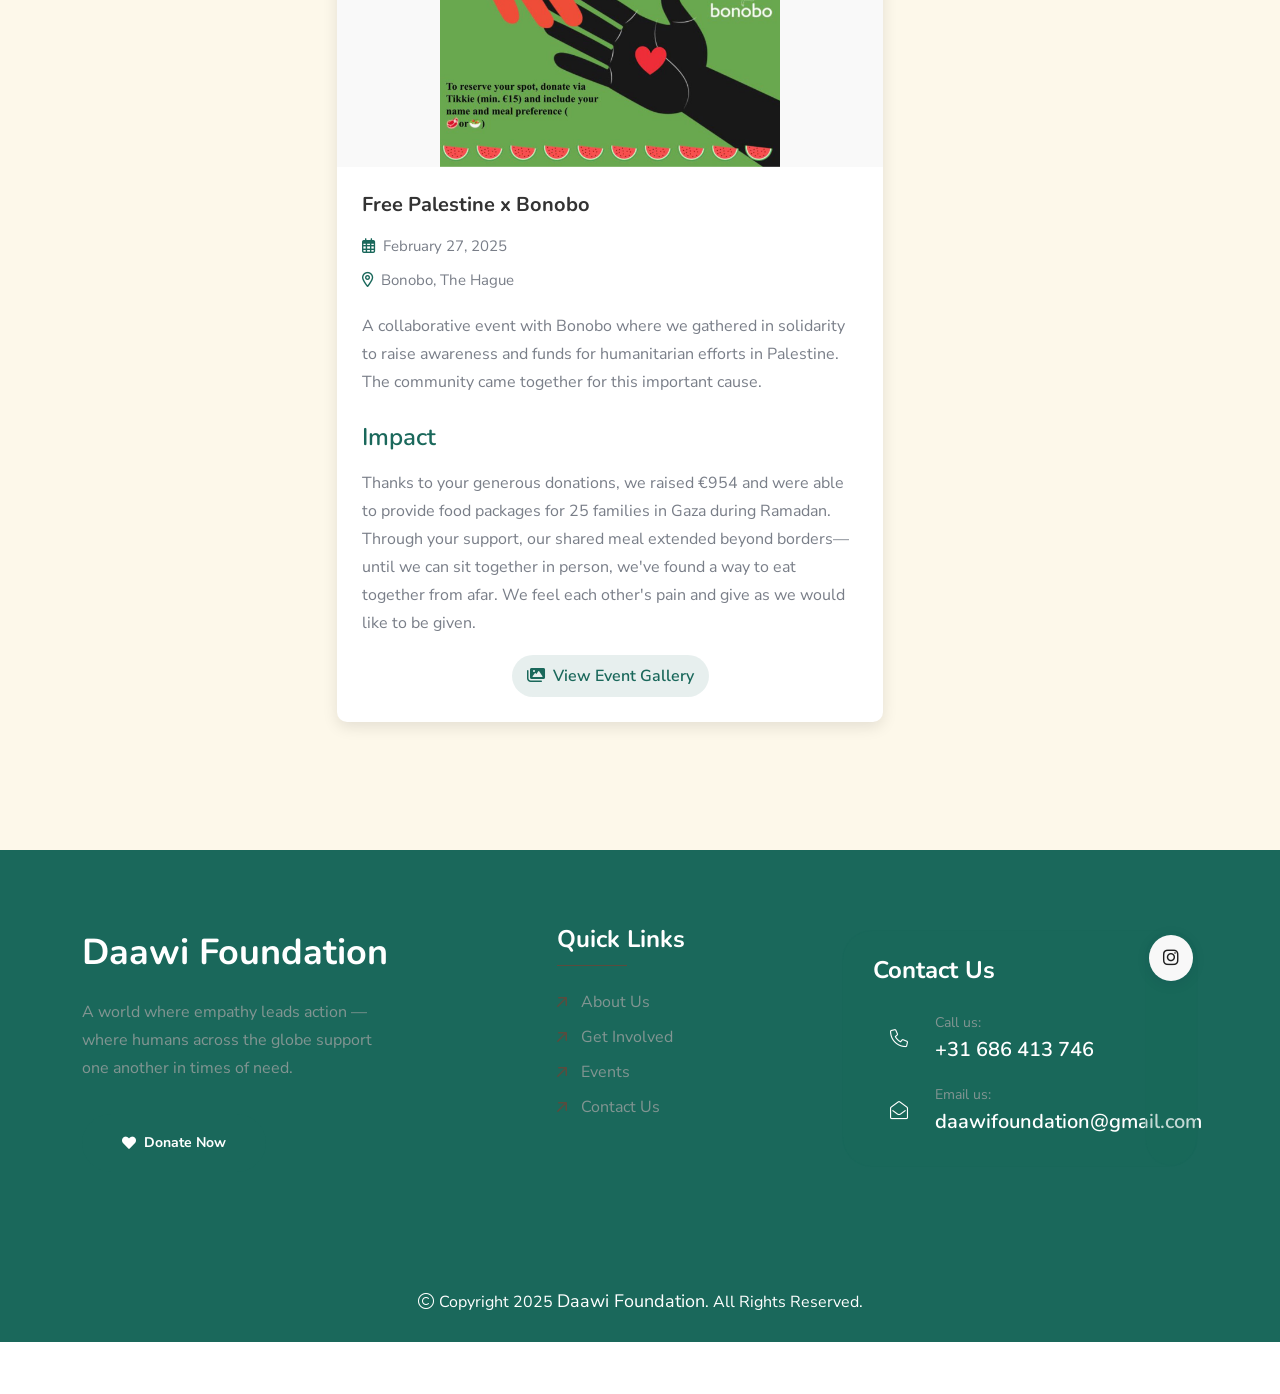
==== commit 1c5d5b30: "updated for live" ====
--- a/index.html
+++ b/index.html
@@ -338,7 +338,7 @@
                         </div>
                     </div>
                     <div class="text-center">
-                        <p class="mb-3">You can select your preferred amount on the Revolut page</p>
+                        <p class="mb-3">You can select your preferred amount on the Revolut page. We’re currently collecting donations for Sudan and Gaza. Please specify your preferred cause in the payment note.</p>
                         <a href="https://revolut.me/asmaajfjs" class="th-btn style3" target="_blank">Donate Now <i class="fas fa-heart ms-2"></i></a>
                     </div>
                     <div class="mt-3 text-center">
--- a/assets/css/style.css
+++ b/assets/css/style.css
@@ -600,6 +600,76 @@
   font-size: 14px;
 }
 
+/* Enhanced Modal Close Button - Red X */
+.modal .btn-close {
+  opacity: 1;
+  filter: none; /* Remove the invert filter */
+  background-color: rgba(220, 53, 69, 0.9); /* Red background */
+  padding: 8px;
+  border-radius: 50%;
+  width: 32px;
+  height: 32px;
+  position: relative;
+  transition: all 0.3s ease;
+  box-shadow: 0 2px 5px rgba(0,0,0,0.3);
+  
+  /* Create a clear X mark */
+  display: flex;
+  align-items: center;
+  justify-content: center;
+}
+
+/* Add a clearer X with ::before and ::after */
+.modal .btn-close::before,
+.modal .btn-close::after {
+  content: '';
+  position: absolute;
+  width: 18px;
+  height: 2px;
+  background-color: white;
+}
+
+.modal .btn-close::before {
+  transform: rotate(45deg);
+}
+
+.modal .btn-close::after {
+  transform: rotate(-45deg);
+}
+
+.modal .btn-close:hover {
+  background-color: rgba(220, 53, 69, 1); /* Brighter red on hover */
+  transform: scale(1.1);
+}
+
+/* Make sure the button appears correctly */
+.modal-header {
+  position: relative;
+  padding: 15px 20px;
+  display: flex;
+  align-items: center;
+  justify-content: space-between;
+}
+
+/* Add a tooltip on hover */
+.modal .btn-close span {
+  position: absolute;
+  top: -30px;
+  right: -5px;
+  background-color: rgba(0, 0, 0, 0.7);
+  color: white;
+  padding: 4px 8px;
+  border-radius: 4px;
+  font-size: 12px;
+  opacity: 0;
+  transition: opacity 0.3s ease;
+  pointer-events: none;
+}
+
+.modal .btn-close:hover span {
+  opacity: 1;
+}
+
 .wp-block-media-text,
 .wp-block-media-text.alignwide,
 figure.wp-block-gallery {
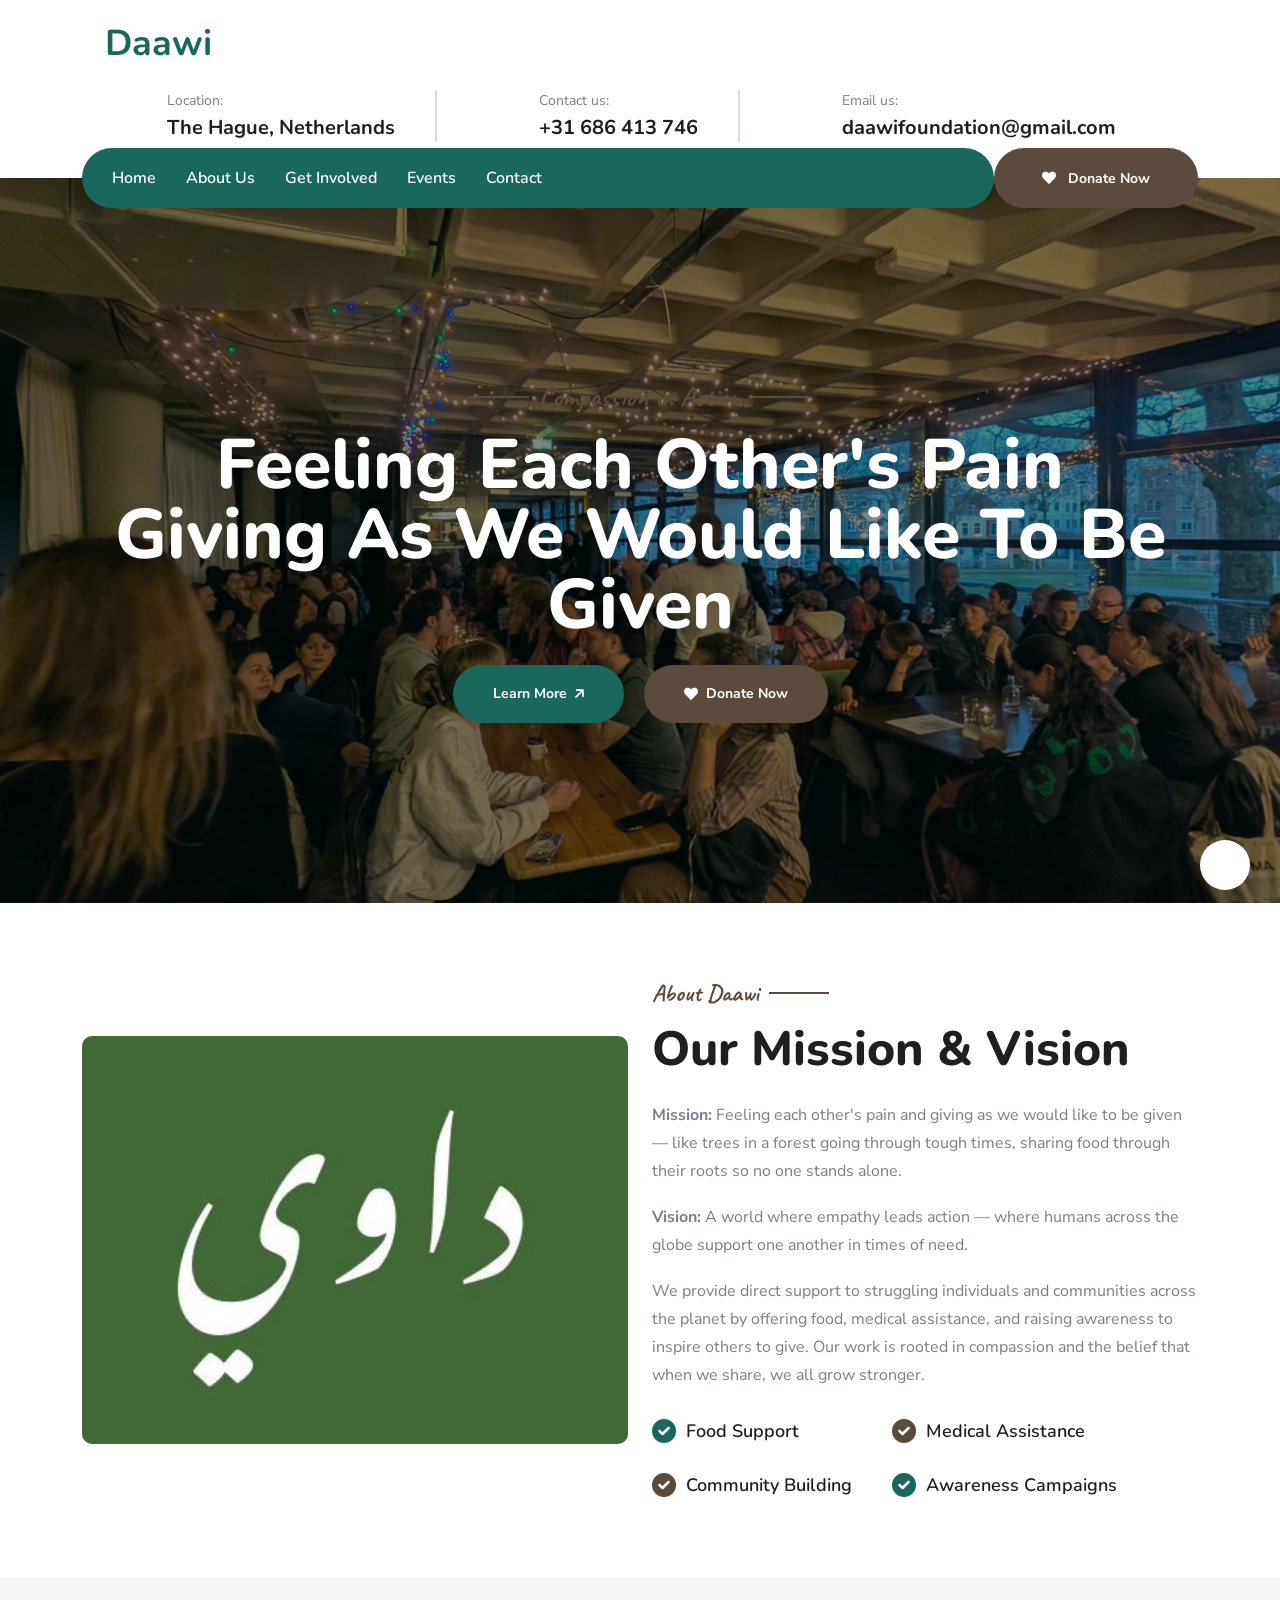
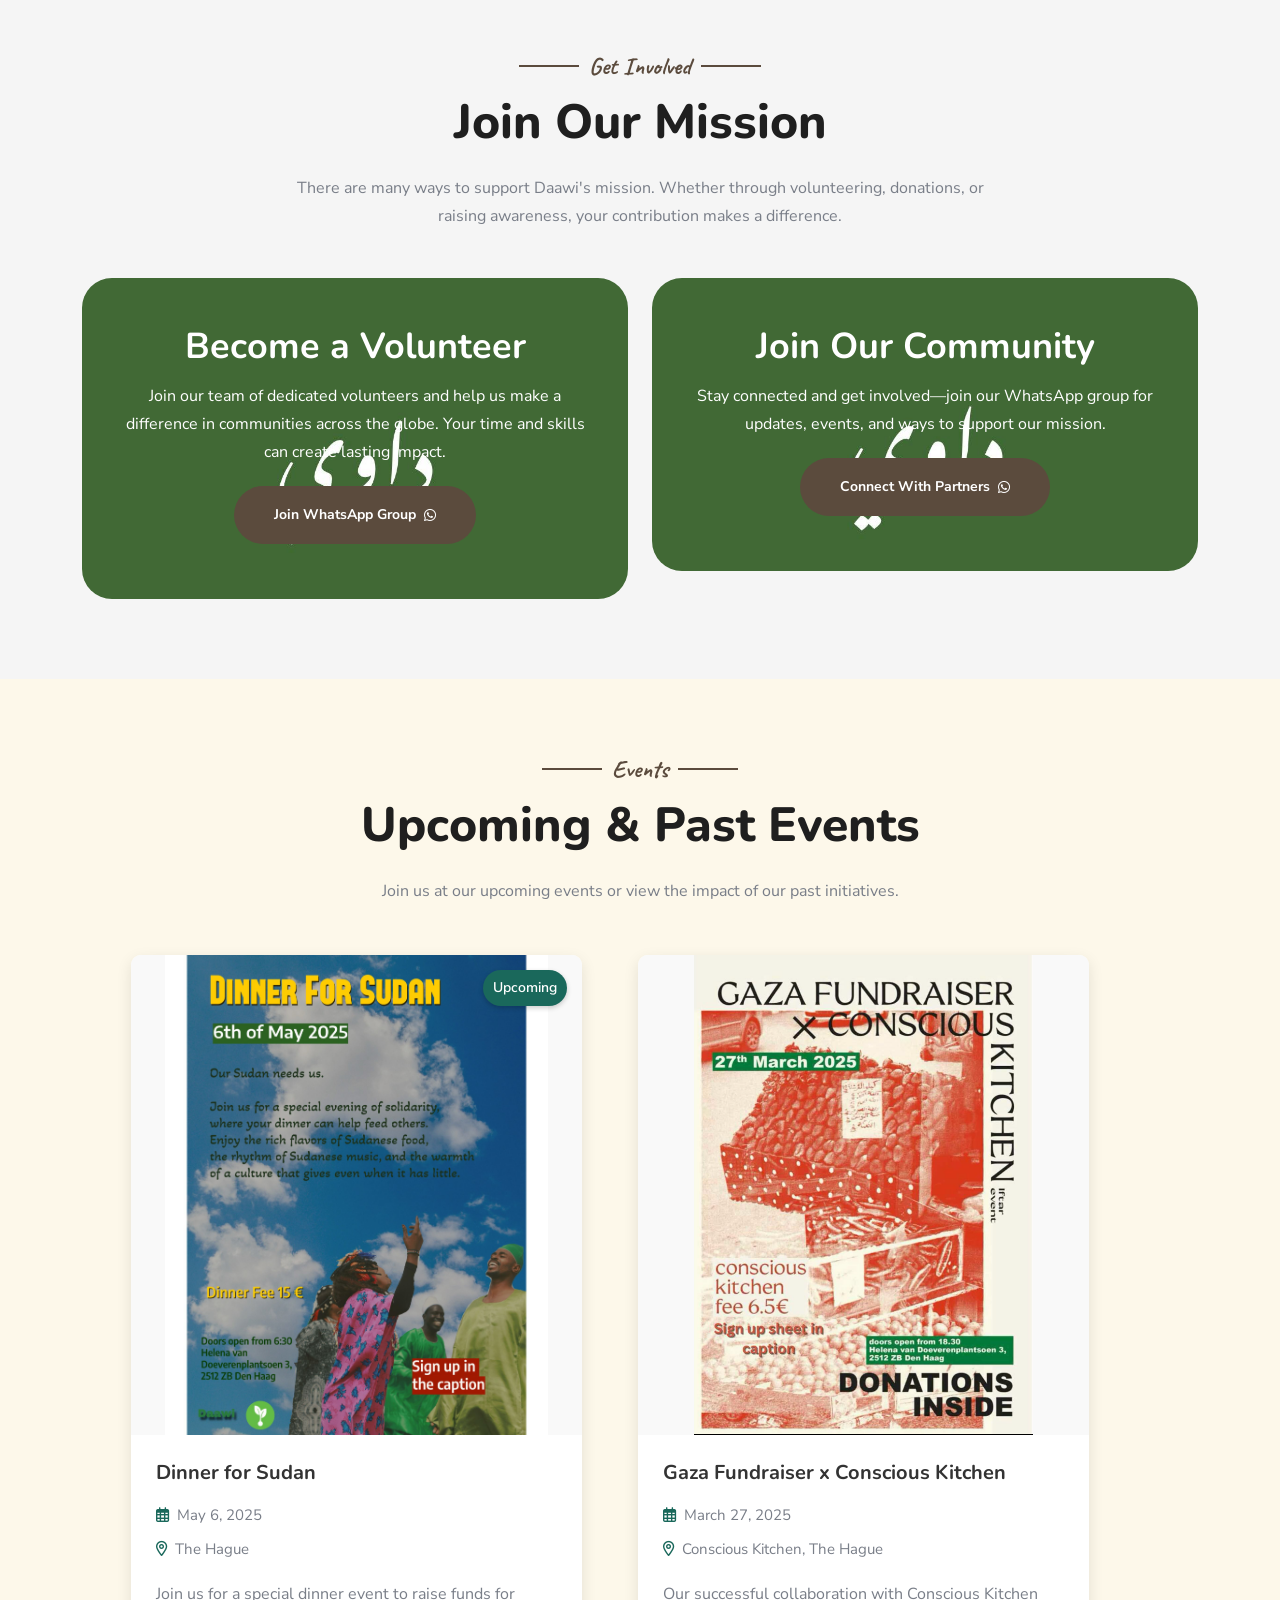
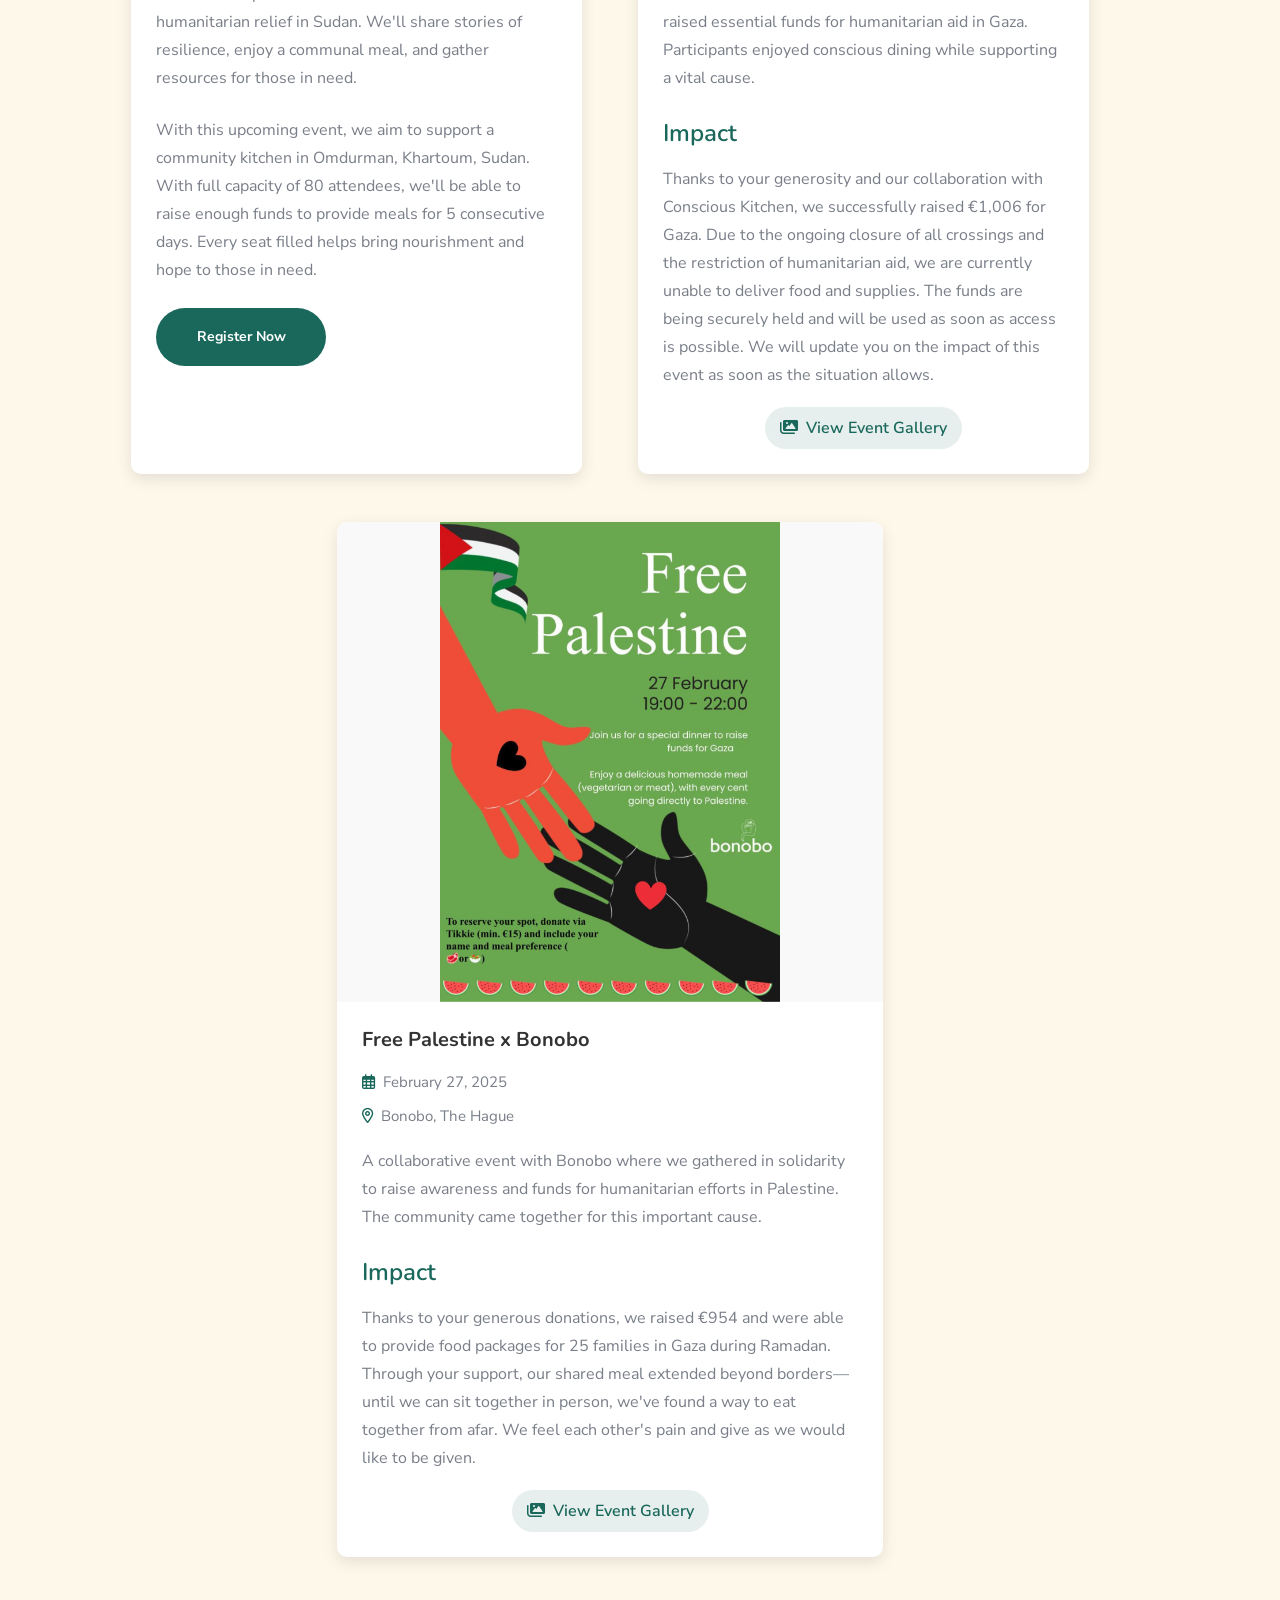
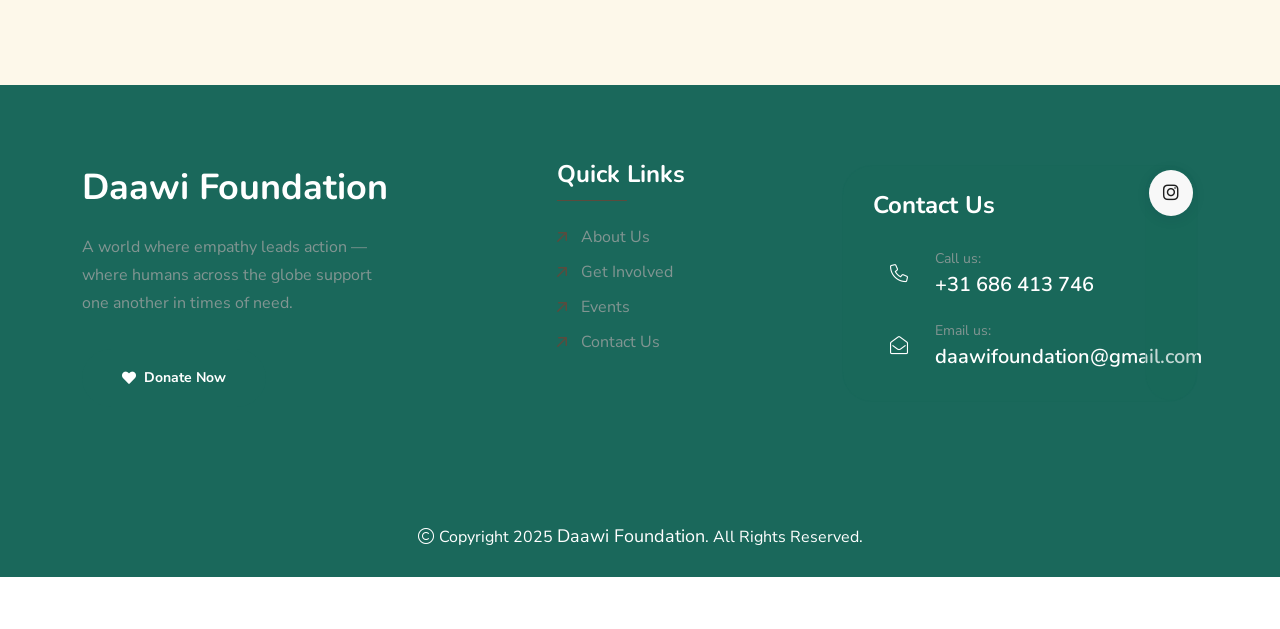
==== commit 209ca1b3: "commented out payment page" ====
--- a/index.html
+++ b/index.html
@@ -308,7 +308,7 @@
 <!--==============================
 Donation Area  
 ==============================-->
-<section class="space bg-gray page-section" id="donation-sec">
+<!-- <section class="space bg-gray page-section" id="donation-sec">
     <div class="container">
         <div class="row justify-content-center">
             <div class="col-lg-8">
@@ -348,7 +348,7 @@
             </div>
         </div>
     </div>
-</section>
+</section> -->
 
 <!--==============================
 Get Involved Area  
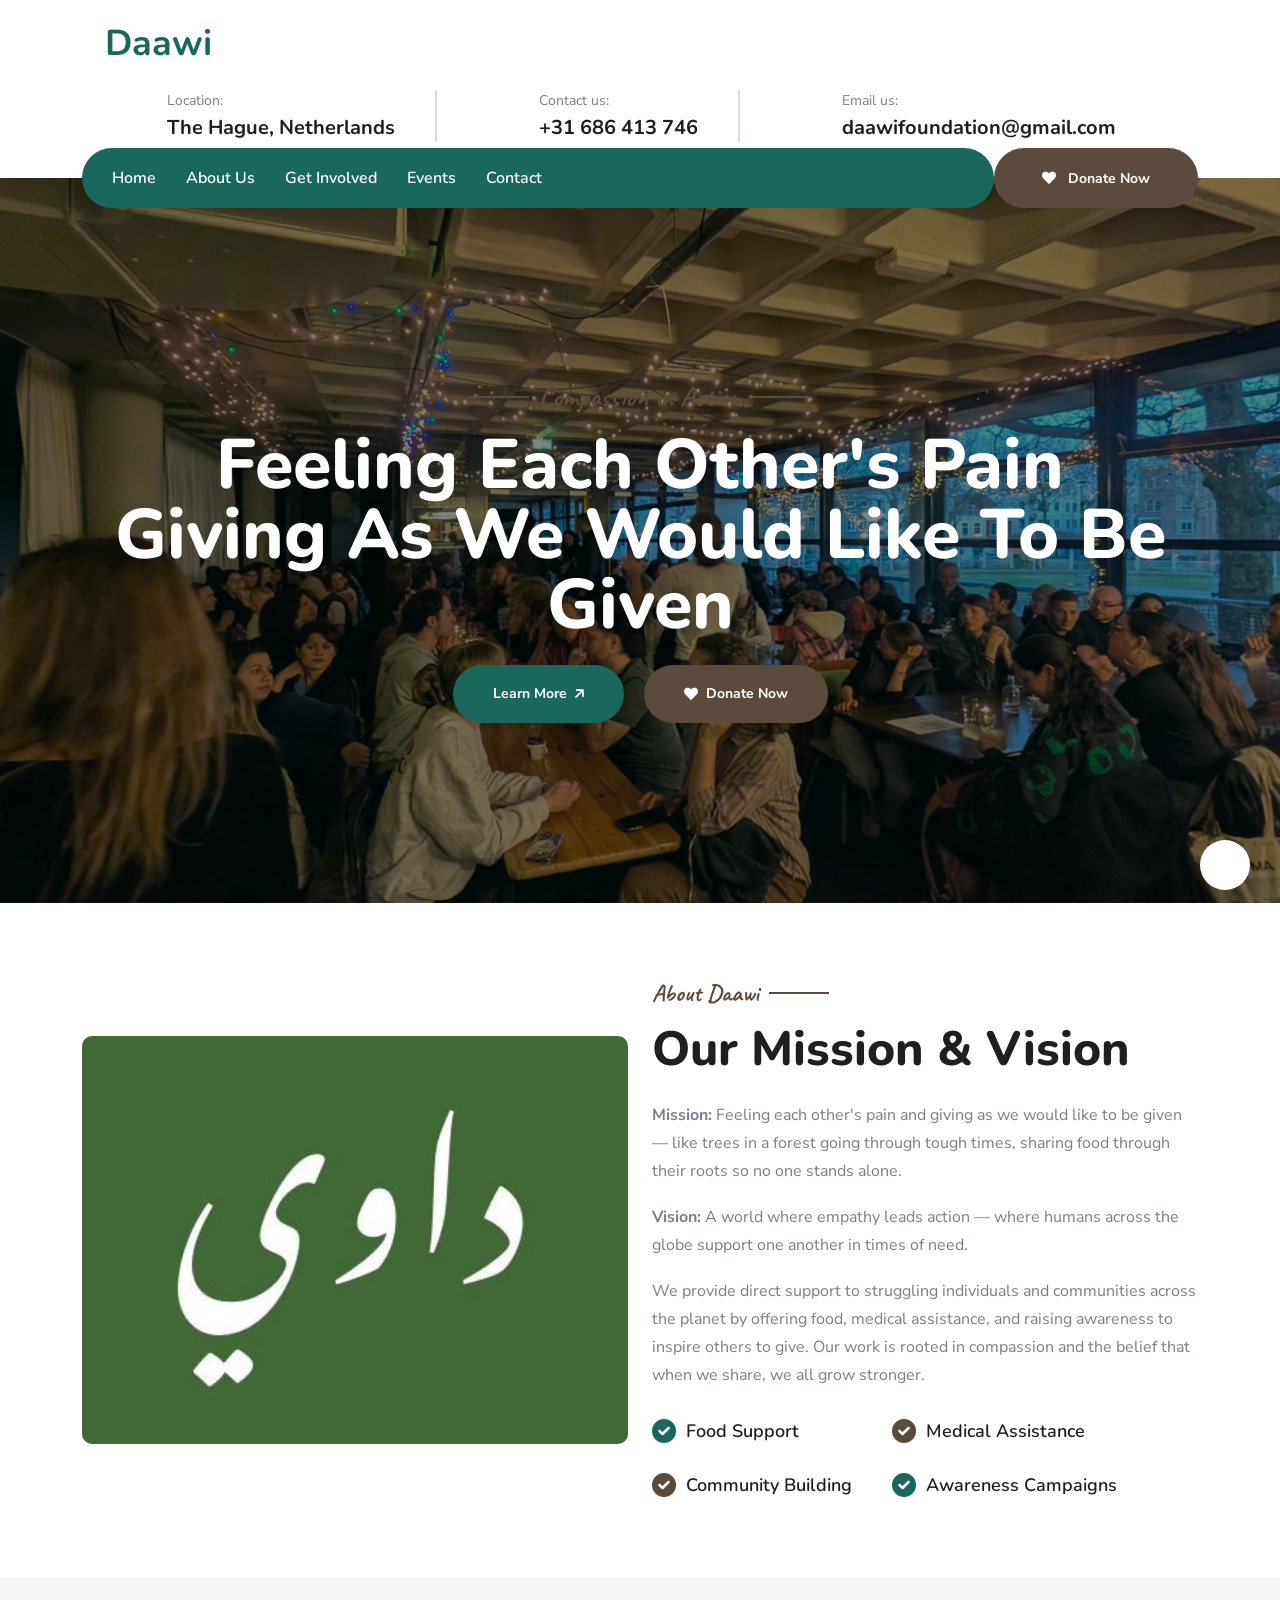
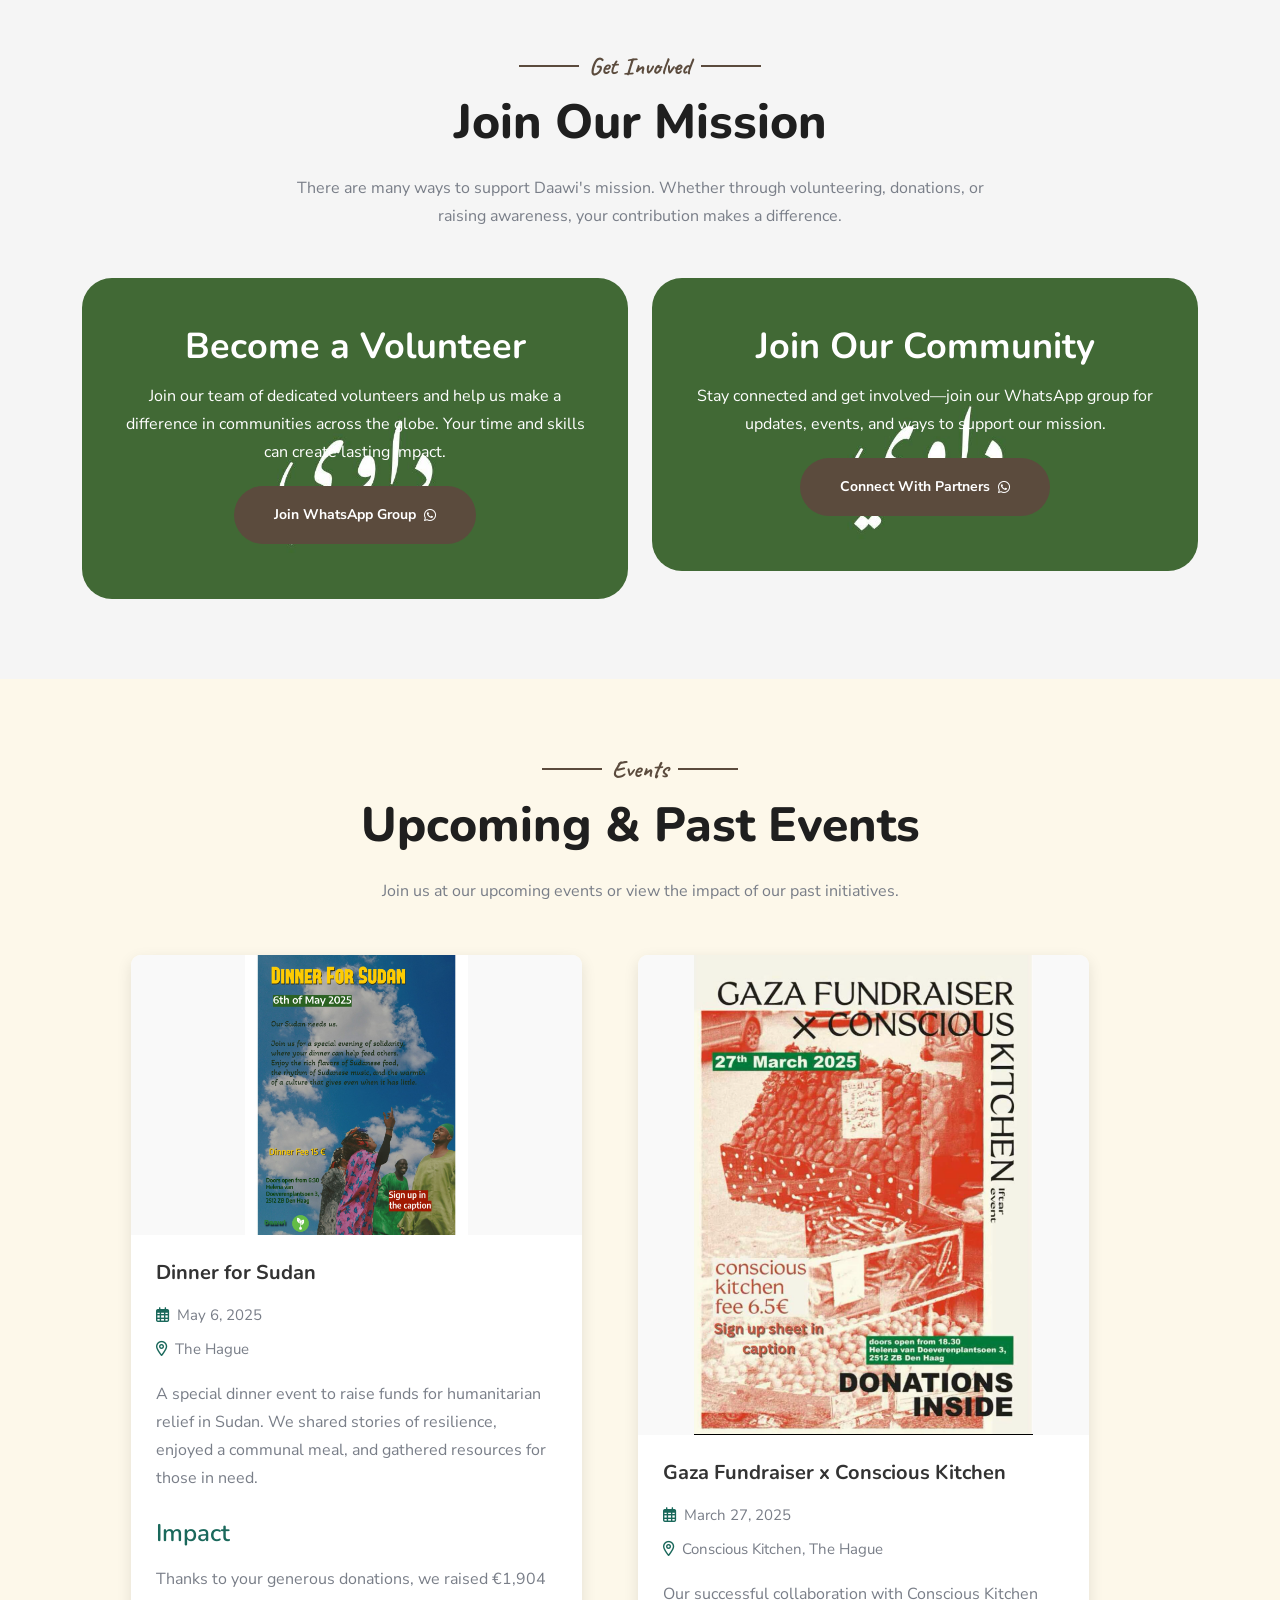
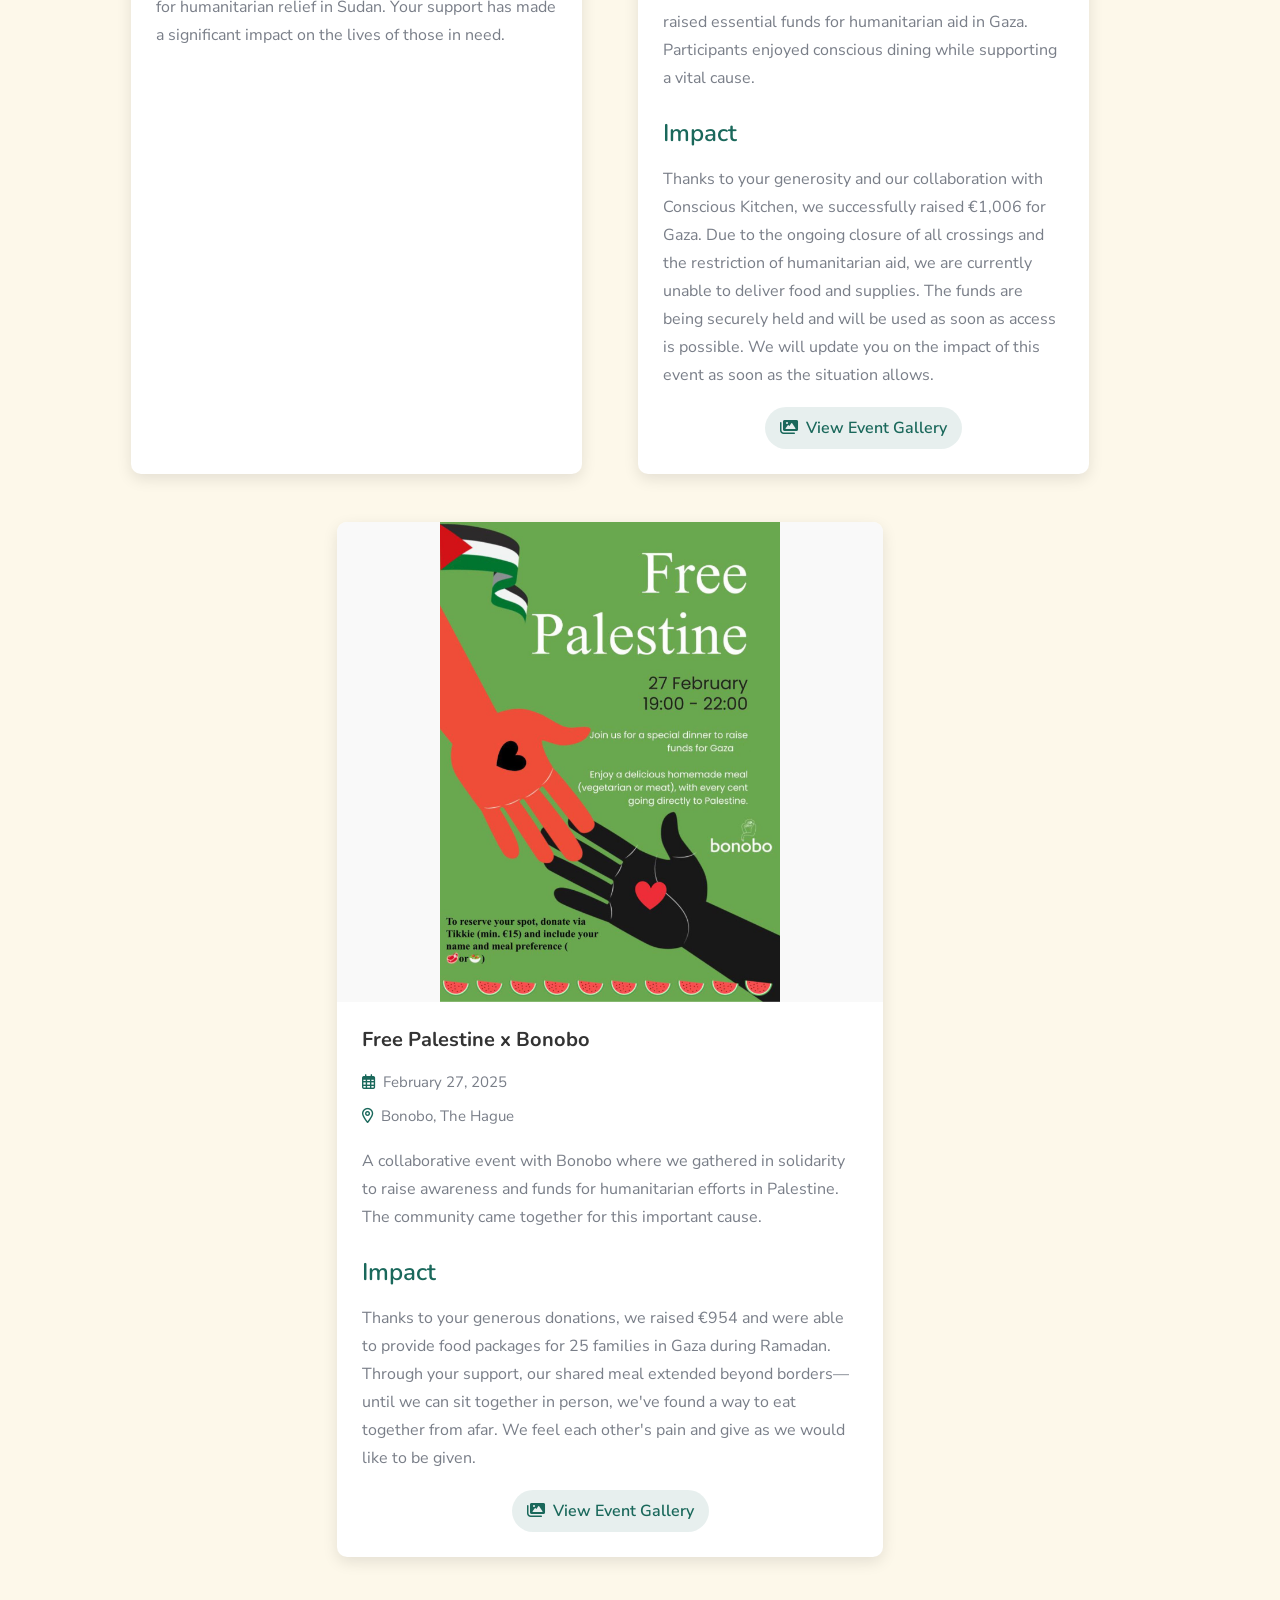
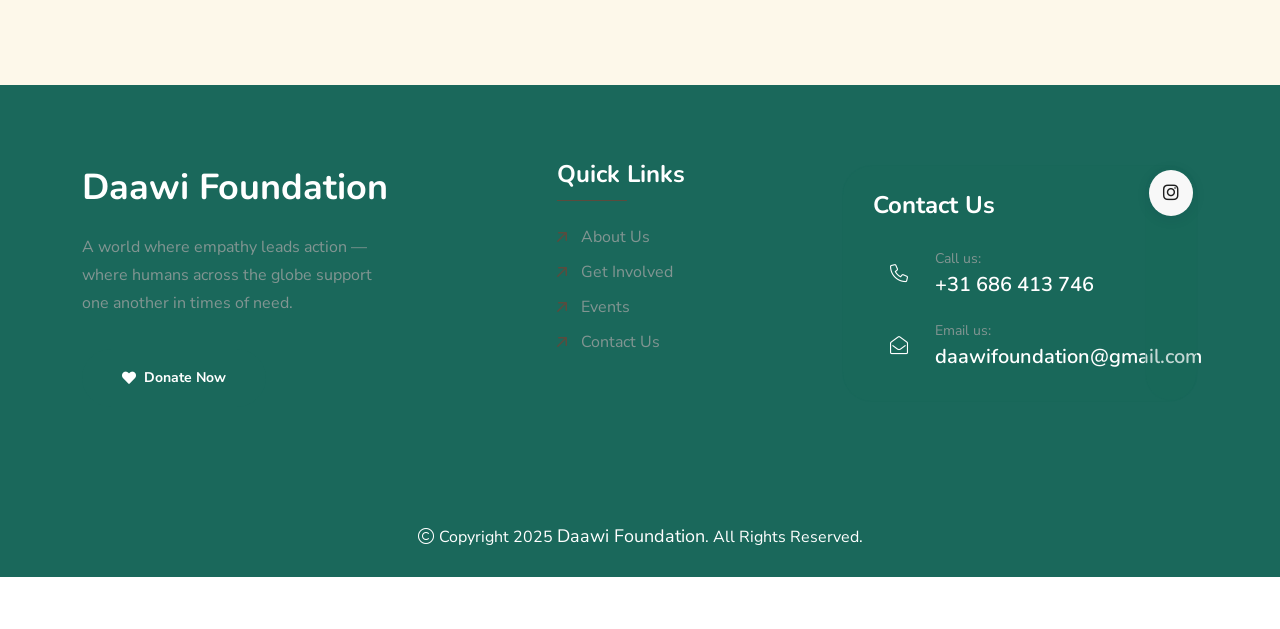
==== commit c9c2e39b: "Update index.html" ====
--- a/index.html
+++ b/index.html
@@ -395,14 +395,11 @@
             <div class="row justify-content-center" style="margin-top: 50px;">
                 <!-- First row -->
                 <!-- Dinner for Sudan event -->
-<!-- Dinner for Sudan event -->
+<!-- Dinner for Sudan event (updated as past event) -->
 <div class="col-lg-5 col-md-6 mb-5 mx-auto mx-lg-3">
-    <div class="event-card upcoming-event">
-        <div class="event-img upcoming-img">
-            <img src="assets/img/events/daawi-event2.png" alt="Dinner for Sudan event">
-            <div class="event-overlay upcoming">
-                <span><i class="fas fa-calendar-alt"></i> Upcoming Event</span>
-            </div>
+    <div class="event-card">
+        <div class="event-img">
+            <img src="assets/img/events/daawi-event2.png" alt="Dinner for Sudan event" style="object-fit: contain; background-color: #f9f9f9;">
         </div>
         <div class="event-content">
             <h3 class="event-title mb-3">Dinner for Sudan</h3>
@@ -410,12 +407,50 @@
                 <p class="mb-2"><i class="far fa-calendar-alt me-2"></i>May 6, 2025</p>
                 <p><i class="far fa-map-marker-alt me-2"></i>The Hague</p>
             </div>
-            <p class="mb-4">Join us for a special dinner event to raise funds for humanitarian relief in Sudan. We'll share stories of resilience, enjoy a communal meal, and gather resources for those in need.</p>
-            <p class="mb-4">With this upcoming event, we aim to support a community kitchen in Omdurman, Khartoum, Sudan. With full capacity of 80 attendees, we'll be able to raise enough funds to provide meals for 5 consecutive days. Every seat filled helps bring nourishment and hope to those in need.</p>
-            <a href="https://form.jotform.com/251086362705355" class="th-btn" target="_blank">Register Now</a>
+            <p class="mb-4">A special dinner event to raise funds for humanitarian relief in Sudan. We shared stories of resilience, enjoyed a communal meal, and gathered resources for those in need.</p>
+            <h5 class="impact-title">Impact</h5>
+            <p>Thanks to your generous donations, we raised €1,904 for humanitarian relief in Sudan. Your support has made a significant impact on the lives of those in need.</p>
+            <!-- View Gallery button commented out since there are no images yet -->
+            <!-- <div class="text-center mt-3">
+                <a href="#" class="btn-view-gallery" data-bs-toggle="modal" data-bs-target="#sudanModal">
+                    <i class="fas fa-images me-2"></i>View Event Gallery
+                </a>
+            </div> -->
         </div>
     </div>
 </div>
+
+<!-- Sudan Event Modal - commented out since there are no images yet -->
+<!-- 
+<div class="modal fade" id="sudanModal" tabindex="-1" aria-labelledby="sudanModalLabel" aria-hidden="true">
+    <div class="modal-dialog modal-dialog-centered modal-xl">
+        <div class="modal-content">
+            <div class="modal-header">
+                <h5 class="modal-title" id="sudanModalLabel">Dinner for Sudan Gallery</h5>
+                <button type="button" class="btn-close" data-bs-dismiss="modal" aria-label="Close"></button>
+            </div>
+            <div class="modal-body">
+                <div class="gallery-container">
+                    <div class="gallery-item">
+                        <img src="assets/img/gallery/sudan-event-1.jpeg" alt="Dinner for Sudan Event">
+                    </div>
+                    <div class="gallery-item">
+                        <img src="assets/img/gallery/sudan-event-2.jpeg" alt="Dinner for Sudan Event">
+                    </div>
+                    <div class="gallery-item">
+                        <img src="assets/img/gallery/sudan-event-3.jpeg" alt="Dinner for Sudan Event">
+                    </div>
+                </div>
+                
+                <div class="impact-statement mb-4 mt-4">
+                    <h4>Impact</h4>
+                    <p>Thanks to your generous donations, we raised €1,904 for humanitarian relief in Sudan. Your support has made a significant impact on the lives of those in need.</p>
+                </div>
+            </div>
+        </div>
+    </div>
+</div>
+-->
                 
                 <div class="col-lg-5 col-md-6 mb-5 mx-auto mx-lg-3">
                     <div class="event-card">
